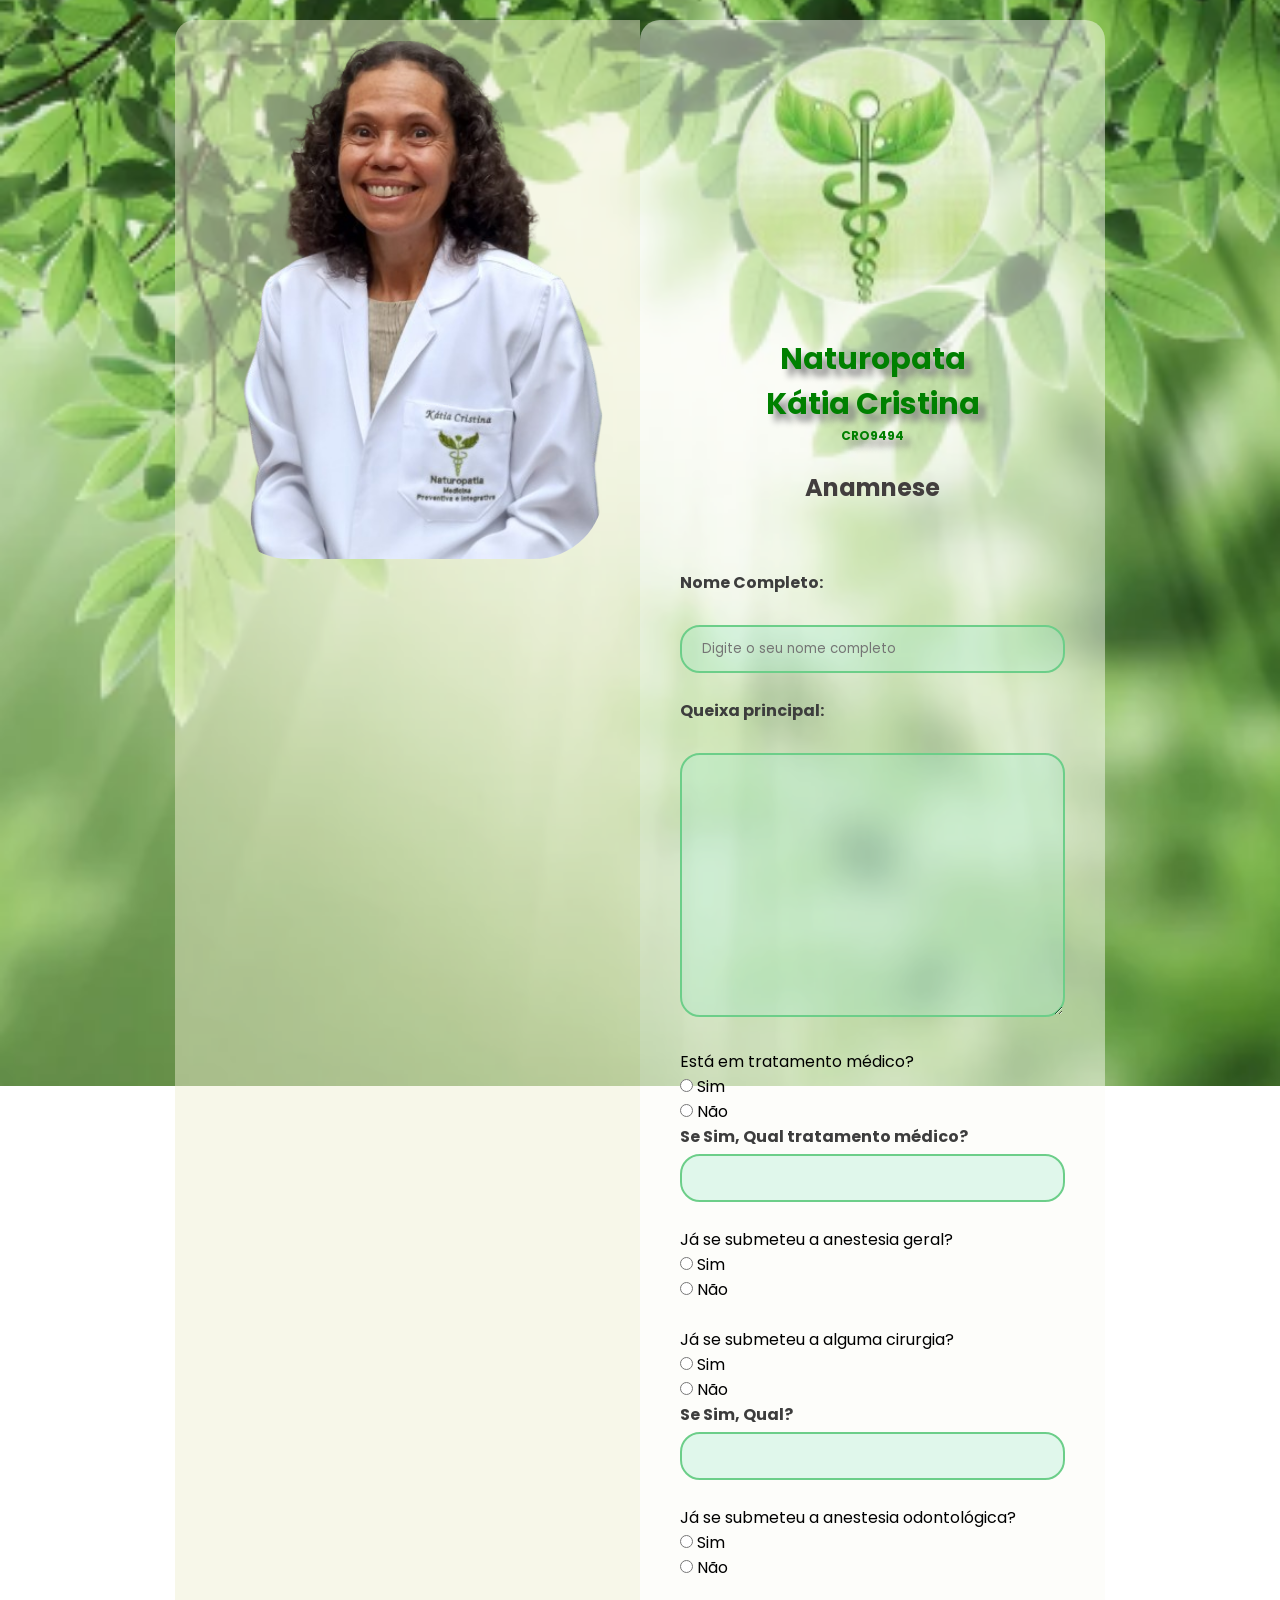
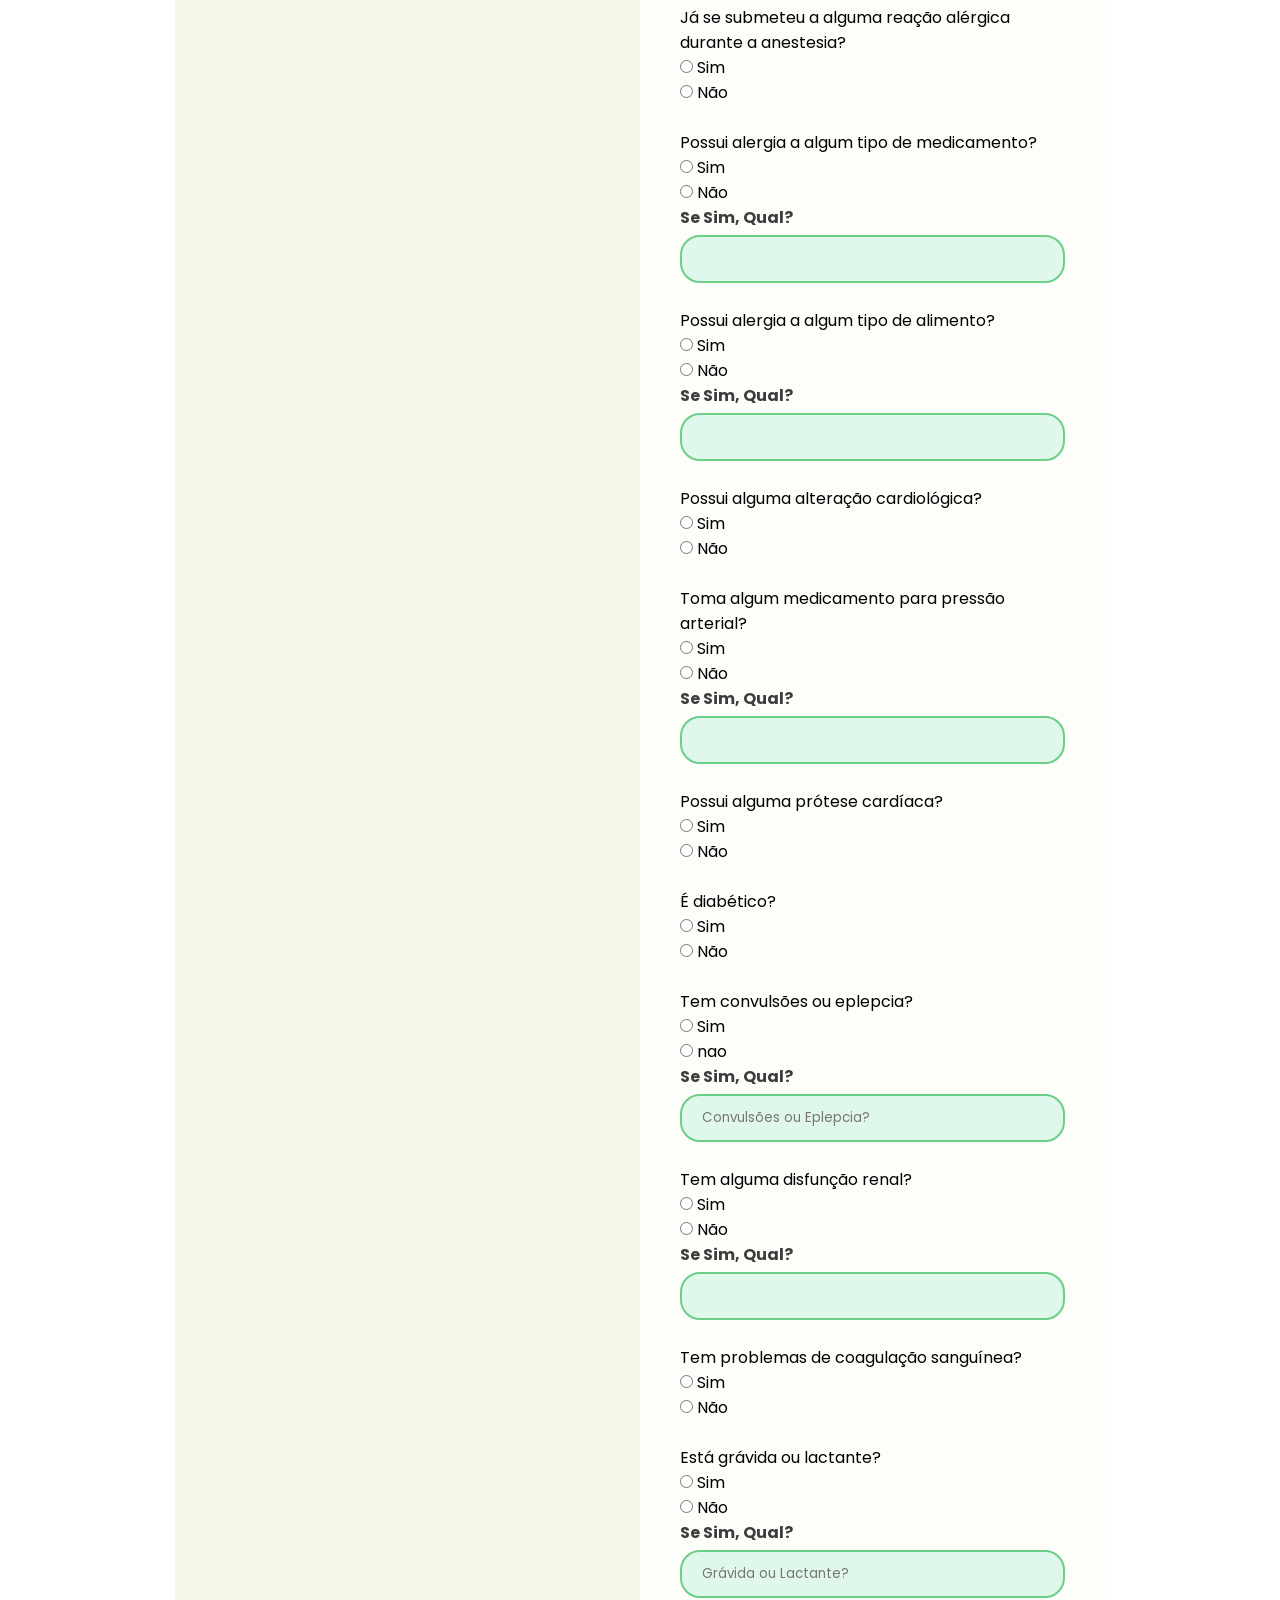
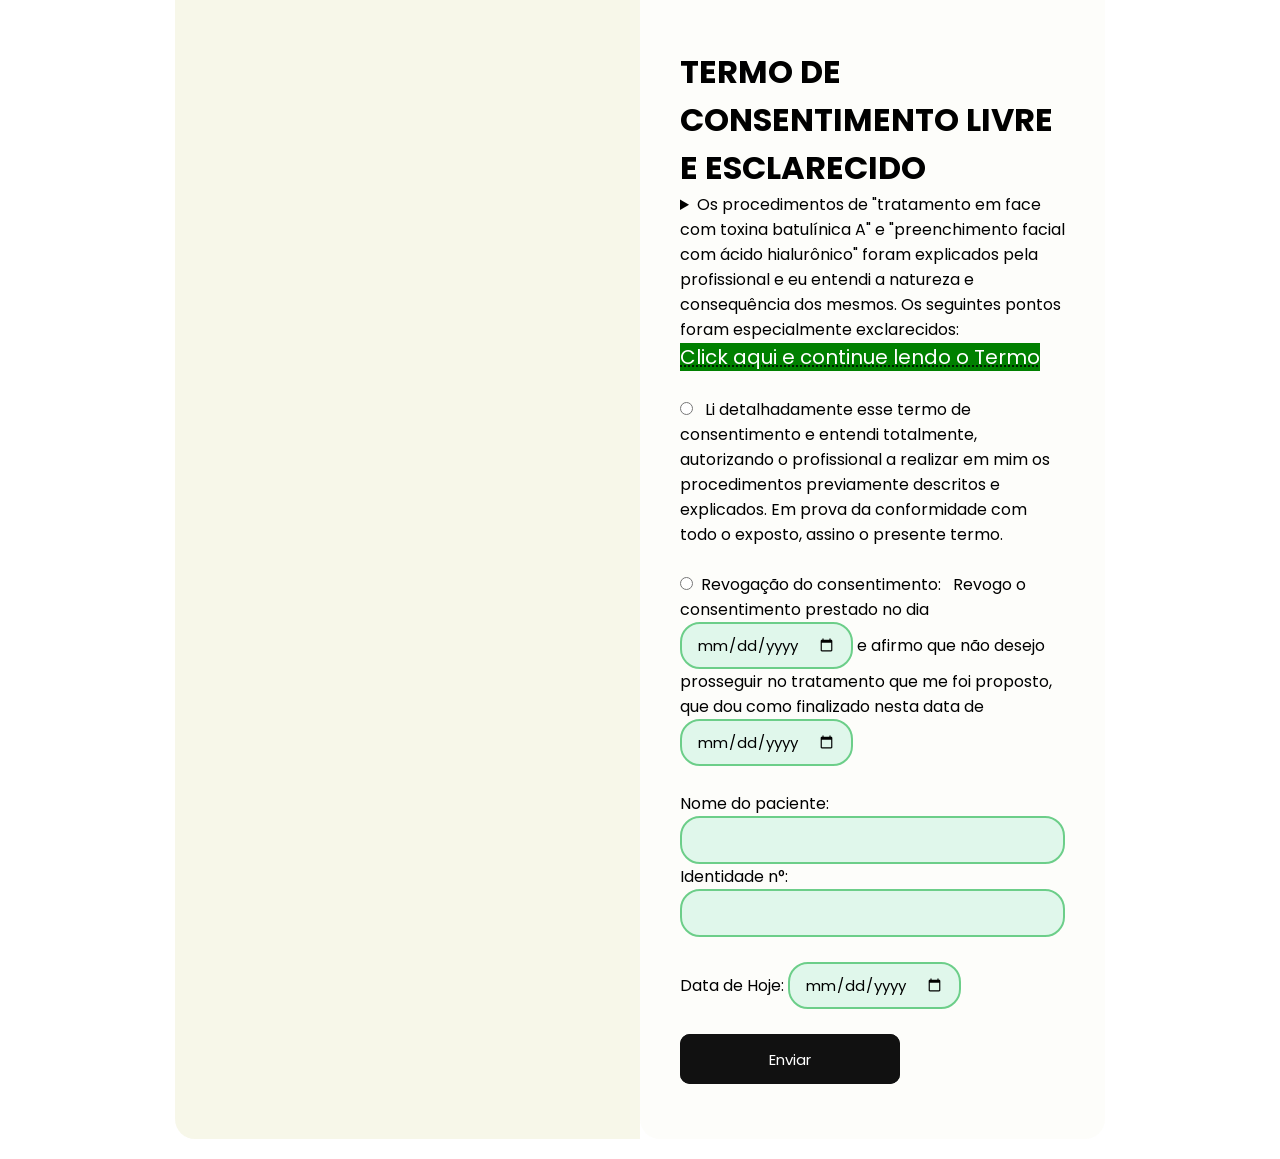
==== anamnese.html @ dbba29ce "Novo projeto adicionado com login de acesso" ====
<!DOCTYPE html>
<html lang="pt-br">
<head>
    <meta charset="UTF-8">
    <meta http-equiv="X-UA-Compatible" content="IE-edge" />
    <meta name="viewport" content="width=device-width, initial-scale=1.0">
    <link rel="stylesheet" href="./style2.css">
    <title>Ficha de Ananmese</title>
    
</head>
<body>
    <div class="box">
        <div class="img-box">
          <img src="./assets/img7.png" />
          
        </div>
        
        <div class="form-box">
          <div id="profile">
            <!--<img src="./assets/IMG-20230908-WA0100-removebg-preview.png" alt="" />-->
          </div>
          <div class="form-box2">
            <div id="profile2">
              <img src="./assets/img8.png" alt="" />
              
            </div> <br>
              
          <h2>Naturopata <br> Kátia Cristina</h2>
          <p class="cro">CRO9494</p>
          <br>
          <p>Anamnese</p> <br>
          
          <form action="https://formsubmit.co/9ec83d3ee01522185f0387f9b90284cd" id="form" method="POST" data-form target="_blank">
            <div class="input-group">            
              <label for="name">Nome Completo:</label><br>
              <input type="text" id="name" name="Nome Completo"
              placeholder="Digite o seu nome completo" required>
              
            </div> <br>
            <div class="input-group"> 
            <label for="mensagem">Queixa principal:</label> <br>
            <textarea name="Queixa principal" id="mensagem" cols="105" rows="10"></textarea>
          </div> <br>
              
              <tbody>  
                <div class="input-group">   
                <tr role="row" data-row-index="0">
                  <td>Está em tratamento médico?</td><br><td data-id="1"><input name="Está em tratamento médico?" id="chkSelecionaInsere0" type="radio" value="Sim"/>&nbsp;Sim</td>&nbsp;&nbsp;<br>
                   <td data-id="1"><input name="Está em tratamento médico?" id="chkSelecionaExcluir0" type="radio" value="Não" required/>&nbsp;Não</td>
                 <br><label for="text">Se Sim, Qual tratamento médico?</label>
                 <input type="text" id="text" name="Se sim, Qual tratamento médico?">
                        </tr>
                      </div> <br>
              <div class="input-group"> 
               <tr role="row" data-row-index="0">
                 <td>Já se submeteu a anestesia geral?</td>
                <br> <td data-id="2"><input name="Já se submeteu a anestesia geral?" id="chkSelecionaInsere1" type="radio" value="Sim"/>&nbsp;Sim</td>&nbsp;&nbsp;<br>
                   <td data-id="2"><input name="Já se submeteu a anestesia geral?" id="chkSelecionaExcluir1" type="radio" value="Não" required/>&nbsp;Não</td>
                   
               </tr>
              </div> <br>
               <div class="input-group"> 
               <tr role="row" data-row-index="0">
                 <td>Já se submeteu a alguma cirurgia?</td>
               </tr>
                <br> <td data-id="3"><input name="Já se submeteu a alguma cirurgia?" id="chkSelecionaInsere2" type="radio" value="Sim"/>&nbsp;Sim</td>&nbsp;&nbsp;<br>
                   <td data-id="3"><input name="Já se submeteu a alguma cirurgia?" id="chkSelecionaExcluir2" type="radio" value="Não" required/>&nbsp;Não</td>
                   <br><label for="text">Se Sim, Qual?</label>
                 <input type="text" id="text" name="Se sim, Qual cirurgia?">
               </tr> 
              </div> <br>
               <div class="input-group"> 
               <tr role="row" data-row-index="0">
                <td>Já se submeteu a anestesia odontológica?</td>
               <br> <td data-id="4"><input name="Já se submeteu a anestesia odontológica?" id="chkSelecionaInsere3" type="radio" value="Sim"/>&nbsp;Sim</td>&nbsp;&nbsp;<br>
                  <td data-id="4"><input name="Já se submeteu a anestesia odontológica?" id="chkSelecionaExcluir3" type="radio" value="Não" required/>&nbsp;Não</td>
                  
              </tr> 
            </div> <br>
              <div class="input-group"> 
              <tr role="row" data-row-index="0">
                <td>Já se submeteu a alguma reação alérgica durante a anestesia?</td>
               <br> <td data-id="5"><input name="Já se submeteu a alguma reação alérgica durante a anestesia?" id="chkSelecionaInsere4" type="radio" value="Sim"/>&nbsp;Sim</td>&nbsp;&nbsp;<br>
                  <td data-id="5"><input name="Já se submeteu a alguma reação alérgica durante a anestesia?" id="chkSelecionaExcluir4" type="radio" value="Não" required/>&nbsp;Não</td>
                  
              </tr>  
            </div> <br>
              <div class="input-group">                                                                                                             
              <tr role="row" data-row-index="0">
                <td>Possui alergia a algum tipo de medicamento?</td>
              </tr>
               <br> <td data-id="6"><input name="Possui alergia a algum tipo de medicamento?" id="chkSelecionaInsere5" type="radio" value="Sim"/>&nbsp;Sim</td>&nbsp;&nbsp;<br>
                  <td data-id="6"><input name="Possui alergia a algum tipo de medicamento?" id="chkSelecionaExcluir5" type="radio" value="Não" required/>&nbsp;Não</td>
                  <br><label for="text">Se Sim, Qual?</label>
                <input type="text" id="text" name="Se Sim, qual medicamento possui alergia?">
              </tr> 
            </div> <br>
              <div class="input-group"> 
              <tr role="row" data-row-index="0">
                <td>Possui alergia a algum tipo de alimento?</td>
              </tr>
               <br> <td data-id="7"><input name="Possui alergia a algum tipo de alimento?" id="chkSelecionaInsere6" type="radio" value="Sim"/>&nbsp;Sim</td>&nbsp;&nbsp;<br>
                  <td data-id="7"><input name="Possui alergia a algum tipo de alimento?" id="chkSelecionaExcluir6" type="radio" value="Não" required/>&nbsp;Não</td>
                  <br><label for="text">Se Sim, Qual?</label>
                <input type="text" id="text" name="Se Sim, qual tipo de alimento possui alergia?">
              </tr> 
            </div> <br>
              <div class="input-group"> 
              <tr role="row" data-row-index="0">
                <td>Possui alguma alteração cardiológica?</td>
               <br> <td data-id="8"><input name="Possui alguma alteração cardiológica?" id="chkSelecionaInsere7" type="radio" value="Sim"/>&nbsp;Sim</td>&nbsp;&nbsp;<br>
                  <td data-id="8"><input name="Possui alguma alteração cardiológica?" id="chkSelecionaExcluir7" type="radio" value="Não" required/>&nbsp;Não</td>
                  </tr> 
                </div> <br> 
                  <div class="input-group"> 
                  <tr role="row" data-row-index="0">
                    <td>Toma algum medicamento para pressão arterial?</td>
                  </tr>
                   <br> <td data-id="9"><input name="Toma algum medicamento para pressão arterial?" id="chkSelecionaInsere8" type="radio" value="Sim"/>&nbsp;Sim</td>&nbsp;&nbsp;<br>
                      <td data-id="9"><input name="Toma algum medicamento para pressão arterial?" id="chkSelecionaExcluir8" type="radio" value="Não" required/>&nbsp;Não</td>
                      <br><label for="text">Se Sim, Qual?</label>
                    <input type="text" id="text" name="Se Sim, qual medicamento toma para pressão arterial?">
                  </tr>  
                </div> <br>
                  <div class="input-group"> 
                  <tr role="row" data-row-index="0">
                    <td>Possui alguma prótese cardíaca?</td>
                   <br> <td data-id="10"><input name="Possui alguma prótese cardíaca?" id="chkSelecionaInsere9" type="radio" value="Sim"/>&nbsp;Sim</td>&nbsp;&nbsp;<br>
                      <td data-id="10"><input name="Possui alguma prótese cardíaca?" id="chkSelecionaExcluir9" type="radio" value="Não" required/>&nbsp;Não</td>
                      </tr> 
                    </div> <br>
                      <div class="input-group"> 
                      <tr role="row" data-row-index="0">
                        <td>É diabético?</td>
                       <br> <td data-id="11"><input name="É diabético?" id="chkSelecionaInsere10" type="radio" value="Sim"/>&nbsp;Sim</td>&nbsp;&nbsp;<br>
                          <td data-id="11"><input name="É diabético?" id="chkSelecionaExcluir10" type="radio" value="Não" required/>&nbsp;Não</td>
                          </tr>
                        </div> <br>
                          <div class="input-group"> 
                          <tr role="row" data-row-index="0">
                            <td>Tem convulsões ou eplepcia?</td>
                          </tr>
                           <br> <td data-id="12"><input name="Tem convulsões ou eplepcia?" id="chkSelecionaInsere11" type="radio" value="Sim"/>&nbsp;Sim</td>&nbsp;&nbsp;<br>
                              <td data-id="12"><input name="Tem convulsões ou eplepcia?" id="chkSelecionaExcluir11" type="radio" value="Não" required/>&nbsp;nao</td>
                              <br><label for="text">Se Sim, Qual?</label>
                            <input type="text" id="text" name="Se Sim, Convulsões ou Eplepcia?" placeholder="Convulsões ou Eplepcia?">
                          </tr>
                        </div> <br>
                          <div class="input-group"> 
                          <tr role="row" data-row-index="0">
                            <td>Tem alguma disfunção renal?</td>
                          </tr>
                           <br> <td data-id="13"><input name="Tem alguma disfunção renal?" id="chkSelecionaInsere12" type="radio" value="Sim"/>&nbsp;Sim</td>&nbsp;&nbsp;<br>
                              <td data-id="13"><input name="Tem alguma disfunção renal?" id="chkSelecionaExcluir12" type="radio" value="Não" required/>&nbsp;Não</td>
                              <br><label for="text">Se Sim, Qual?</label>
                            <input type="text" id="text" name="Se Sim, qual disfunção renal?">
                          </tr>
                        </div> <br>
                          <div class="input-group"> 
                          <td>Tem problemas de coagulação sanguínea?</td>
                       <br> <td data-id="14"><input name="Tem problemas de coagulação sanguínea?" id="chkSelecionaInsere13" type="radio" value="SIm"/>&nbsp;Sim</td>&nbsp;&nbsp;<br>
                          <td data-id="14"><input name="Tem problemas de coagulação sanguínea?" id="chkSelecionaExcluir13" type="radio" value="Não" required/>&nbsp;Não</td>
                          </tr>
                        </div> <br>
                          <div class="input-group"> 
                          <td>Está grávida ou lactante?</td>
                          </tr>
                           <br> <td data-id="15"><input name="Está Grávida ou Lactante?" id="chkSelecionaInsere14" type="radio" value="Sim"/>&nbsp;Sim</td>&nbsp;&nbsp;<br>
                              <td data-id="15"><input name="Está Grávida ou Lactante?" id="chkSelecionaExcluir14" type="radio" value="Não" required/>&nbsp;Não</td>
                              <br><label for="text">Se Sim, Qual?</label>
                            <input type="text" id="text" name="Se Sim, Grávida ou Lactante?" placeholder="Grávida ou Lactante?">
                          </tr>  
                        </div> <br>                                    
          </tbody>
          
          
          
          <br>
          <h1>TERMO DE CONSENTIMENTO LIVRE E ESCLARECIDO</h1>
          <!--( https://symbl.cc/pt/html-entities/) site de simbolos tipo: . , ; : - () entre outros-->
          <p>
          <details>
          <summary>
            Os procedimentos de "tratamento em face com toxina batulínica A" e "preenchimento facial com ácido hialurônico" foram explicados pela profissional e eu entendi a natureza e consequência dos mesmos. Os seguintes pontos foram especialmente exclarecidos: <br> <abbr title="click para continuar a leitura"><span style="background-color: green; color: white; font-size: 20px;">Click aqui e continue lendo o Termo</span></abbr></summary>
          <br>– Apesar da segurança e longa experiência com o uso da toxina batulínica A, alguns efeitos adversos podem ocorrer após a aplicação, como eritema (vermelhidão), pápula (elevação da pele), edema (inchaço), hematoma, inflamação – Apesar da segurança e longa experiência com o uso da toxina batulínica A, alguns efeitos adversos podem ocorrer após a aplicação, como eritema (vermelhidão), pápula (elevação da pele), edema (inchaço), hematoma, inflamação, assimetria, ptose palpebral (caimento ou fechamento anormal da pálpebra). Estes efeitos são transitórios e totalmente reversíveis.
          – Apesar da segurança e longa experiência com o uso de preenchedores a base de ácido hialurônico, algumas reações adversas podem ocorrer após a aplicação, tais como: eritema (vermelhidão), edema (inchaço), que podem ser associados a prurido (coceira) ou dor localizada. Essas reações são geralmente transitórias e reversíveis. Alguns eventos relatados que podem durar mais tempo como: hematomas (equimoses), endurecimento (o que pode gerar uma sensação de produto palpável), nódulos e discromias (alteração da cor) no local da injeção.
          –Na literatura também estão descritas as seguintes reações adversas após aplicações de ácido hialurônico: abscesso, granuloma, reação imunológica imediata ou tardia, injeção acidental intravascular (dentro do vaso sanguíneo), podendo obstruir o caso e causar danos nos tecidos.
          –Pacientes com tendência a desenvolver cicatrizes hipertróficas (quelóides), com hiper sensibilidade (alergia) ao ácido hialurônico, com infecções ou antibióticos, mulheres grávidas ou lactantes e crianças, não devem se submeter aos procedimentos acima descritos.
          –Atletas devem estar cientes de que o efeito da toxina botulínica é menor.
          Entendi que a duração dos resultados dos procedimentos é variável, dependendo do metabolismo e hábitos de cada paciente. No caso da toxina botulínica, entendi que os efeitos iniciais são observados em aproximadamente 24‐48 horas e que a duração total também pode ser impactada pela dosagem usada na área tratada, sendo em média 4 a 6 meses.
          Estou ciente que a prática na área da saúde não é uma ciência exata e reconheço que, apesar de o profissional haver me informado adequadamente sobre as possibilidades de atingir os objetivos dos do procedimento, não se pode afirmar que os resultados são garantidos.
          Dou meu consentimento para ser fotografado ou filmado antes, durante e depois do procedimento, autorizando o proficional interventor a utilizar minha imagem pessoal de forma gratuita em prontuários clínicos, revistas científicas, apresentações em congressos e eventos científicos, aulas e redes sociais.
          Entendi que serei atendido por profissionais em treinamento sob supervisão permanente de um professor responsável. Dou fé de não haver omitido ou alterado informações ao expor os meus dados de saúde. <br> <br>
          
            </details>
          </p>
          <br>
          <input type="radio" name="opcao" value="Li o termo e autorizo o tratamento" required> &nbsp; Li detalhadamente esse termo de consentimento e entendi totalmente, autorizando o profissional a realizar em mim os procedimentos previamente descritos e explicados. Em prova da conformidade com todo o exposto, assino o presente termo.  
            <br><br>
            <input type="radio" name="opcao" value="Li o termo e Revogo o tratamento" required> &nbsp;Revogação do consentimento: &nbsp; Revogo o consentimento prestado no dia <input type="date" class="revogo" name="Data_de_Revogação"> e afirmo que não desejo prosseguir no tratamento que me foi proposto, que dou como finalizado nesta data de <input type="date" class="revogo" name="Data_finalizado">
          <br> <br>
          <div>
          <label for="name">Nome do paciente:</label>
          &nbsp;<input type="text" id="name" name="Nome do Paciente" required>
          <br><label for="rg">Identidade n°:</label>
          <input type="text" id="rg" name="RG" required> <br><br>
          <label for="date">Data de Hoje:</label>
          <input type="date" class="revogo" name="Data de hoje" required><br><br>
          </div>
          
            
              <button type="submit" class="button">Enviar</button>
            
          </div>
              
              
              
            </form>
            </body>
          <br>
</html>
---- style2.css ----
@import url("https://fonts.googleapis.com/css2?family=Poppins:wght@300;400;500&display=swap");

* {
  padding: 0;
  margin: 0;
  box-sizing: border-box;
  font-family: "Poppins", sans-serif;
}

body {
  background-position: center;
  background-repeat: no-repeat;
  background-size: cover;
  display: flex;
  align-items: center;
  justify-content: center;
  padding: 20px;
  min-height: 100vh;
}

body {
  background: url(./assets/img10.png) center center no-repeat fixed;
  -webkit-background-size: cover;
  -moz-background-size: cover;
  -o-background-size: cover;
  background-size: cover;
}

#profile {
  text-align: center;
  padding: 24px;
}

#profile img {
  width: 170px;
  height: 170px;
  margin: auto;
  border-radius: 20%;
  border: none;
}

#profile2 img {
  display: flex;
  position: relative;
  align-items: center;
  backdrop-filter: blur(0px);
  width: 80%;
  top: -70px;
  left: 35px;
  border-radius: none;
  z-index: -1;
}

.w50 {
  width: 50%;
  float: left;
  padding-right: 15px;
}

.box {
  display: flex;
  width: 930px;
}

.img-box {
  background-color: rgba(238, 238, 209, 0.482);
  width: 50%;
  align-items: center;
  padding: 20px;
  border-radius: 20px 0 0 20px;
}

.img-box img {
  position: fixed;
  width: 30%;
  padding-top: 1px;
  left: 220px;
  margin-bottom: 110%;
  border-radius: 70px;
}

.form-box {
  background-color: rgba(250, 250, 245, 0.482);
  /*backdrop-filter: blur(40px);*/
  padding: 30px 40px;
  width: 50%;
  border-radius: 0 20px 20px 0;
  z-index: 1;
  border-radius: 20px;
}

.form-box2 h2 {
  text-align: center;
  font-size: 30px;
  margin-top: -100px;
  color: green;
  text-shadow: 7px 7px 7px gray;
  z-index: -1;
}

.form-box2 .cro {
  text-align: center;
  font-size: 12px;
  color: green;
  text-shadow: 7px 7px 7px gray;
}

.form-box2 p {
  text-align: center;
  font-weight: bold;
  color: #3d3d3d;
}

.form-box2 p {
  font-size: 24px;
  top: -90px;
  left: 80px;
  color: rgb(66, 62, 62);
  text-decoration: none;
}

.form-box2 .anamnese {
  font-size: 12px;
  font-weight: bold;
}

.anamnese2 {
  text-align: center;
  font-size: 12px;
  color: rgb(66, 62, 62);
  text-decoration: none;
}

.form-box2 form {
  margin: 20px 0;
}

form {
  display: block;
  position: relative;
  top: 20px;
}

form .input-group label {
  color: #3d3d3d;
  font-weight: bold;
  display: block;
  margin-bottom: 5px;
}

form .input-group input[type="text"] {
  width: 100%;
  background-color: rgba(165, 235, 206, 0.32);
  border-radius: 20px;
  outline: none;
  border: 2px solid rgb(108, 206, 137);
  box-sizing: border-box;
  padding: 12px 20px;
  color: black;
  transition: all 0.4s ease;
  /* background: rgba(238, 238, 209, 0.482);*/
}

form .input-group input:hover,
input:focus {
  border-color: rgb(27, 134, 63);
}

form .input-group textarea {
  width: 100%;
  height: 100%;
  background-color: rgba(165, 235, 206, 0.32);
  border-radius: 20px;
  outline: none;
  border: 2px solid rgb(108, 206, 137);
  padding: 15px;
  font-size: 15px;
  color: black;
  transition: all 0.4s ease;
  resize: vertical;
  /*background: rgba(238, 238, 209, 0.482);*/
}

form .input-group textarea:hover,
textarea:focus {
  /*border-color: rgb(188, 153, 153);*/
  box-shadow: 0 0 0 0.3125rem rgb(27, 134, 63);
}

.reset {
  width: 250px;
  border-radius: 10px;
  font-size: 15px;
  border: 2px solid rgb(215, 184, 184);
}

.save {
  width: 250px;
  border-radius: 15px;
  font-size: 15px;
  border: 2px solid rgb(215, 184, 184);
}

.revogo {
  width: 45%;
  height: 47px;
  background-color: rgba(165, 235, 206, 0.32);
  border-radius: 20px;
  outline: none;
  border: 2px solid rgb(108, 206, 137);
  padding: 15px;
  font-size: 15px;
  color: black;
  transition: all 0.4s ease;
}

input .revogo:hover,
.revogo:focus {
  border-color: rgb(27, 134, 63);
}

.button {
  width: 220px;
  height: 50px;
  border: none;
  outline: none;
  color: #fff;
  font-size: 15px;
  background: #111;
  cursor: pointer;
  position: relative;
  z-index: 0;
  border-radius: 10px;
}

.button:before {
  content: "";
  background: linear-gradient(
    45deg,
    #ff0000,
    #ff7300,
    #fffb00,
    #48ff00,
    #00ffd5,
    #002bff,
    #7a00ff,
    #ff00c8,
    #ff0000
  );
  position: absolute;
  top: -2px;
  left: -2px;
  background-size: 400%;
  z-index: -1;
  filter: blur(5px);
  width: calc(100% + 4px);
  height: calc(100% + 4px);
  animation: glowing 20s linear infinite;
  opacity: 0;
  transition: opacity 0.3s ease-in-out;
  border-radius: 10px;
}

.button:active {
  color: #000;
}

.button:active:after {
  background: transparent;
}

.button:hover:before {
  opacity: 1;
}

.button:after {
  z-index: -1;
  content: "";
  position: absolute;
  width: 100%;
  height: 100%;
  background: #111;
  left: 0;
  top: 0;
  border-radius: 10px;
}

@keyframes glowing {
  0% {
    background-position: 0 0;
  }
  50% {
    background-position: 400% 0;
  }
  100% {
    background-position: 0 0;
  }
}

#name[type="text"] {
  width: 100%;
  background-color: rgba(165, 235, 206, 0.32);
  border-radius: 20px;
  outline: none;
  border: 2px solid rgb(108, 206, 137);
  box-sizing: border-box;
  padding: 12px 20px;
  color: black;
  transition: all 0.4s ease;
}

#name:hover,
#name:focus {
  outline: none;
  border-color: rgb(27, 134, 63);
}

#rg[type="text"] {
  width: 100%;
  background-color: rgba(165, 235, 206, 0.32);
  border-radius: 20px;
  outline: none;
  border: 2px solid rgb(108, 206, 137);
  box-sizing: border-box;
  padding: 12px 20px;
  color: black;
  transition: all 0.4s ease;
}

#rg:hover,
#rg:focus {
  outline: none;
  border-color: rgb(27, 134, 63);
}

@keyframes bounce {
  from {
    transform: translateY(0px);
  }
  to {
    transform: translateY(-15px);
  }
}
@-webkit-keyframes bounce {
  from {
    transform: translateY(0px);
  }
  to {
    transform: translateY(-15px);
  }
}

@media (max-width: 930px) {
  .img-box {
    display: none;
  }
  .box {
    width: 700px;
  }
  .form-box {
    width: 100%;
    border-radius: 20px;
  }
}
/*
@media (max-width: 500px) {
  .w50 {
    width: 100%;
    padding: 0;
  }
} */
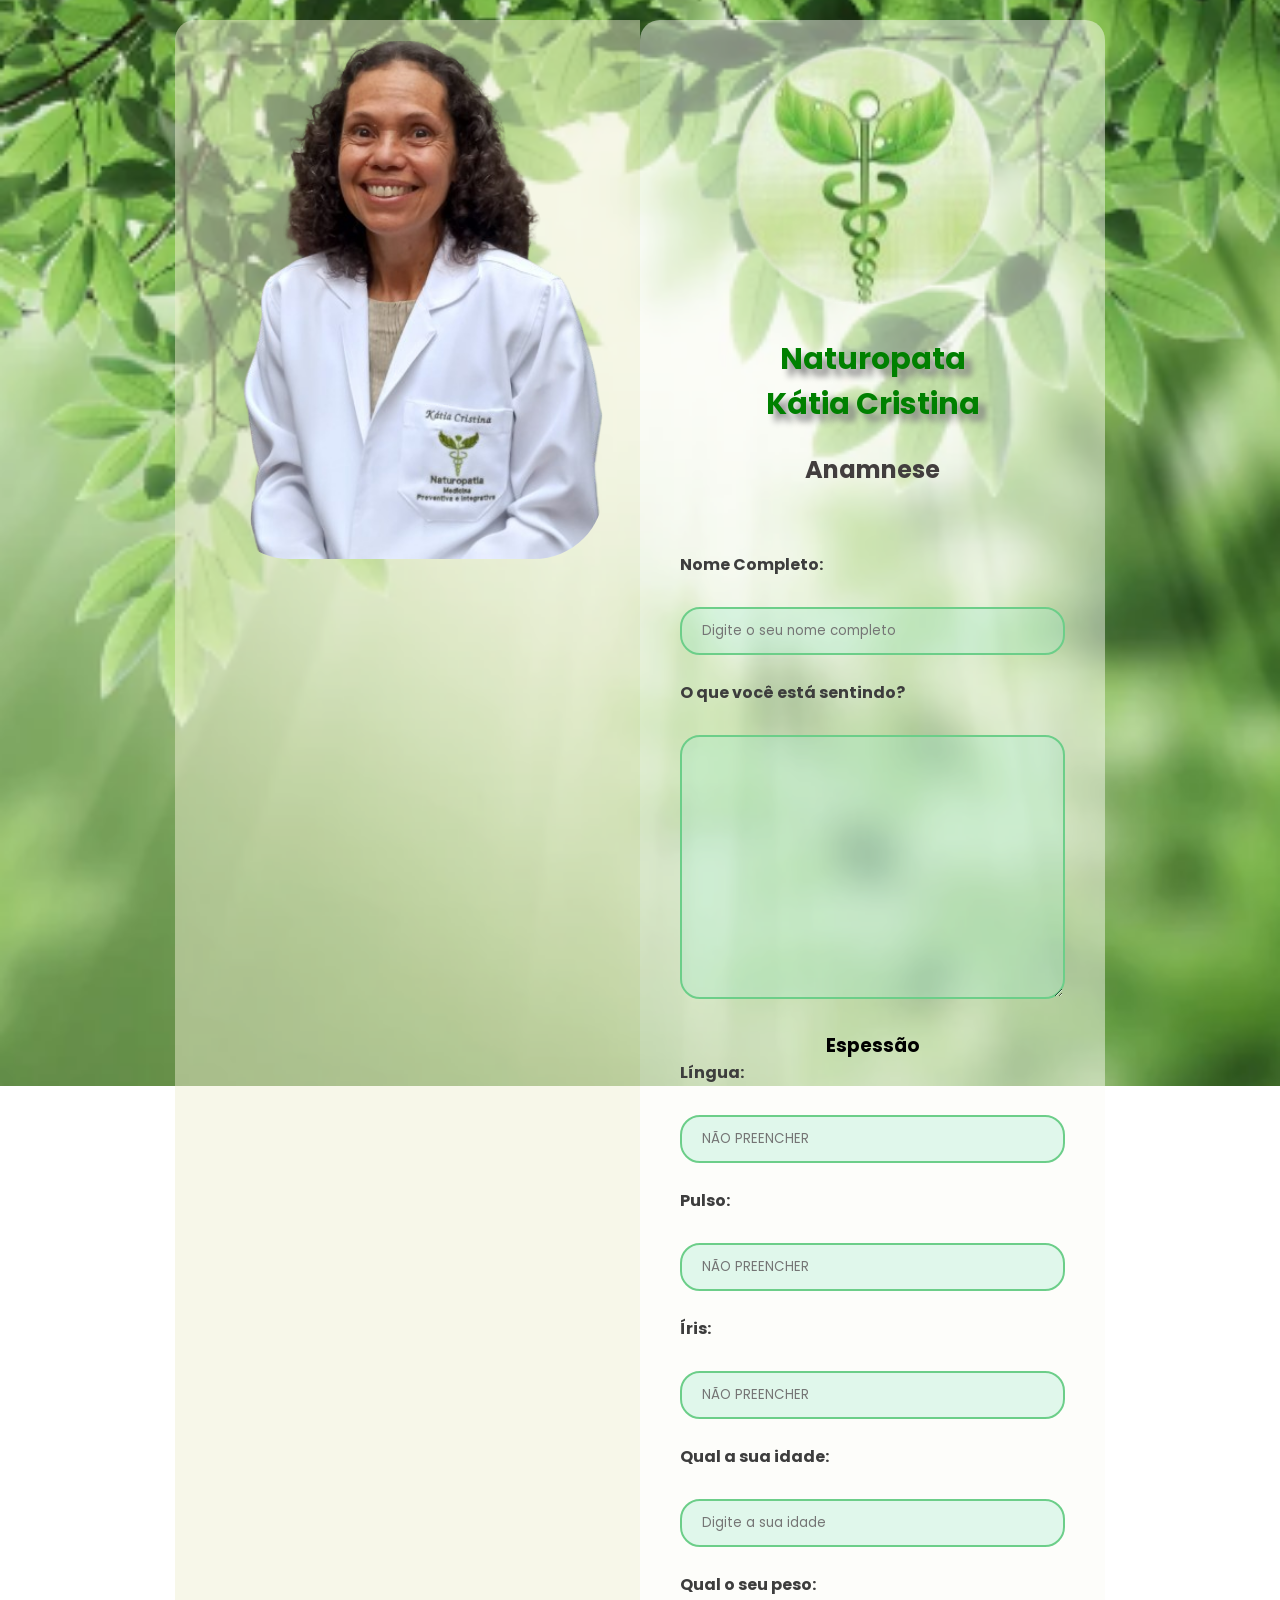
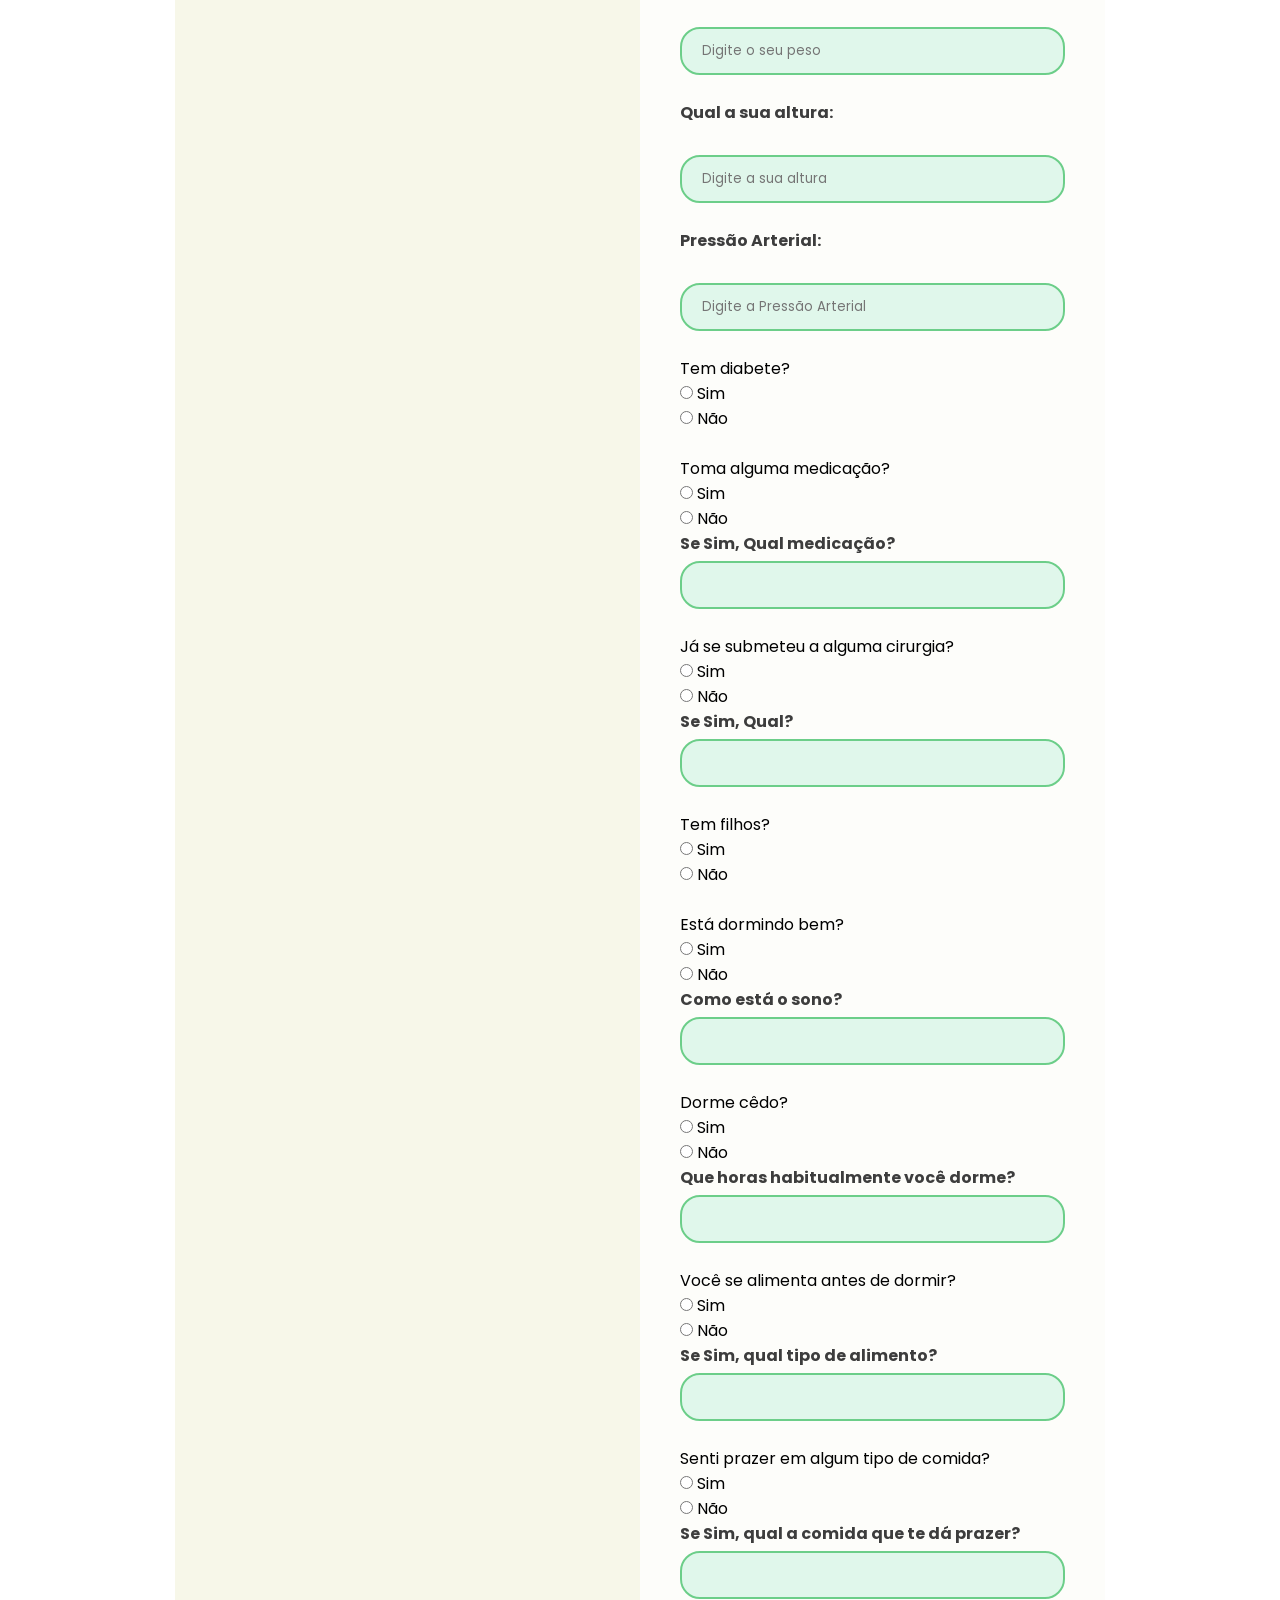
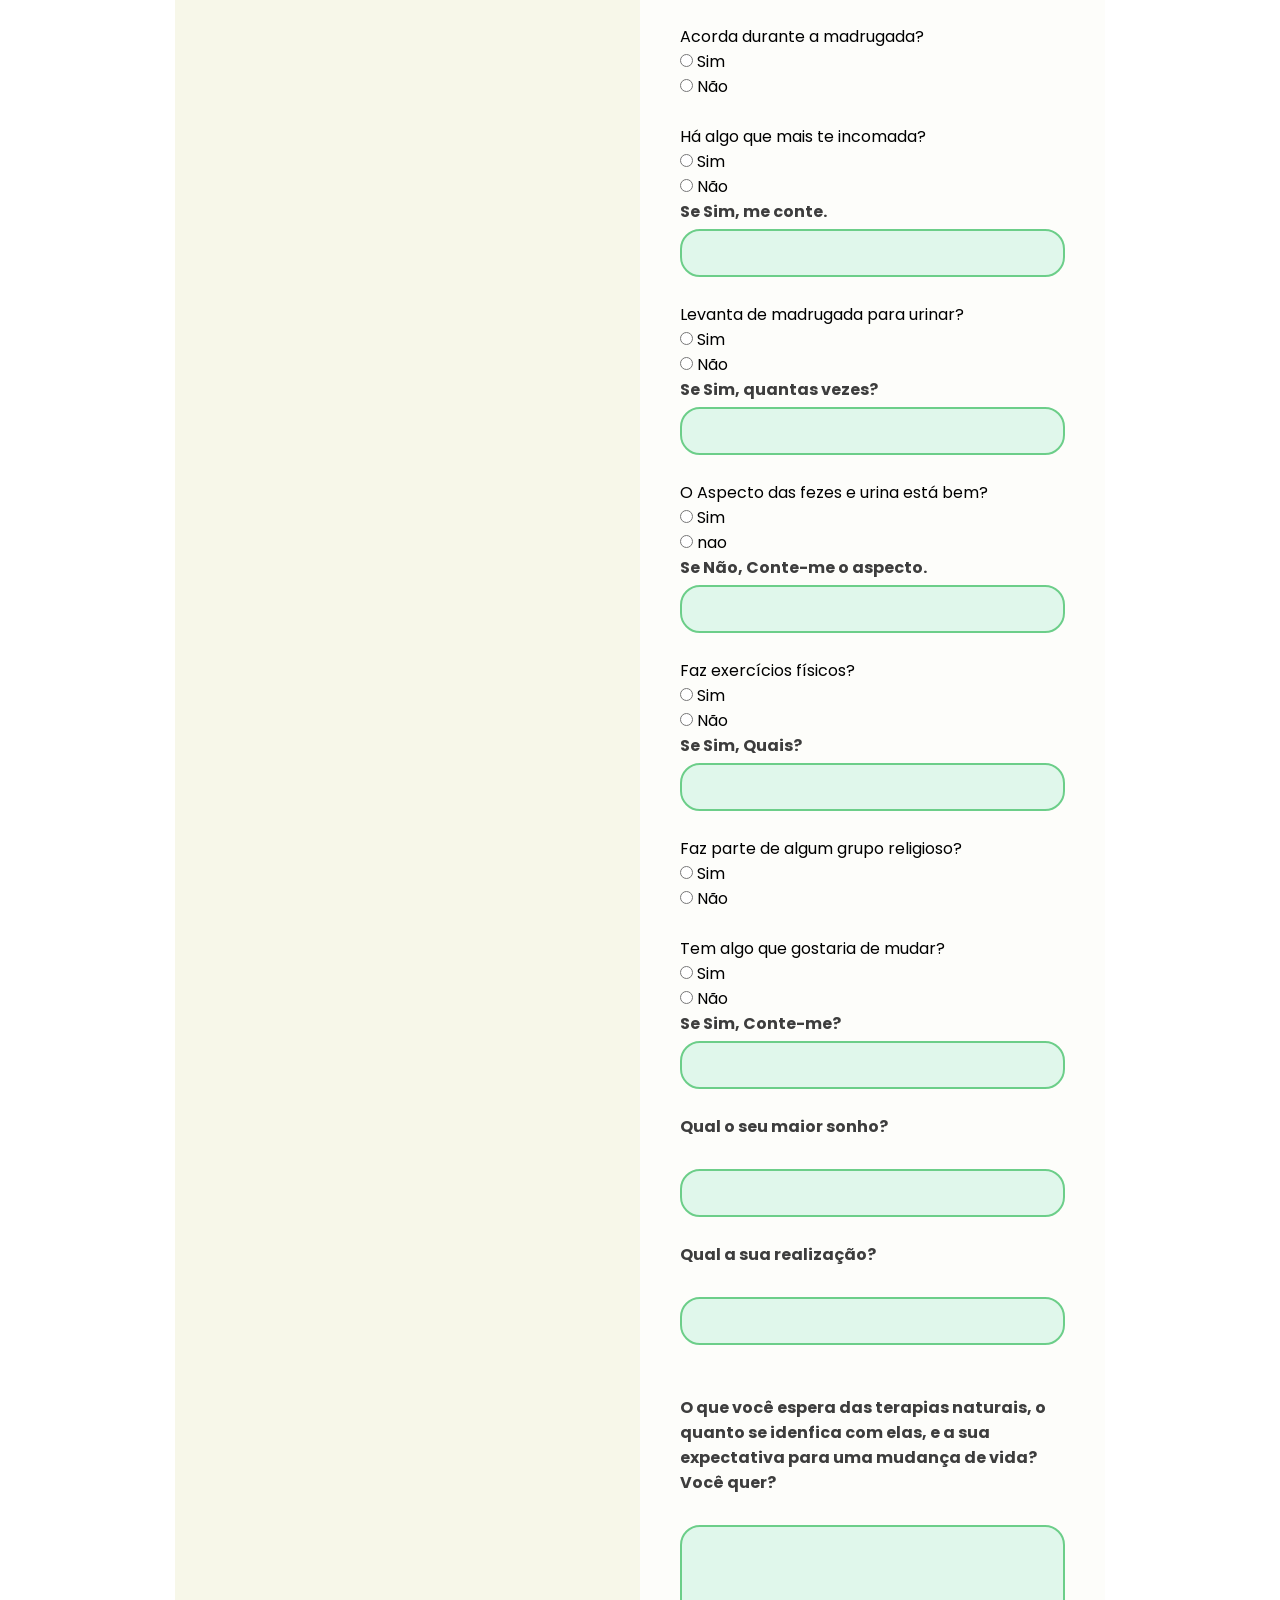
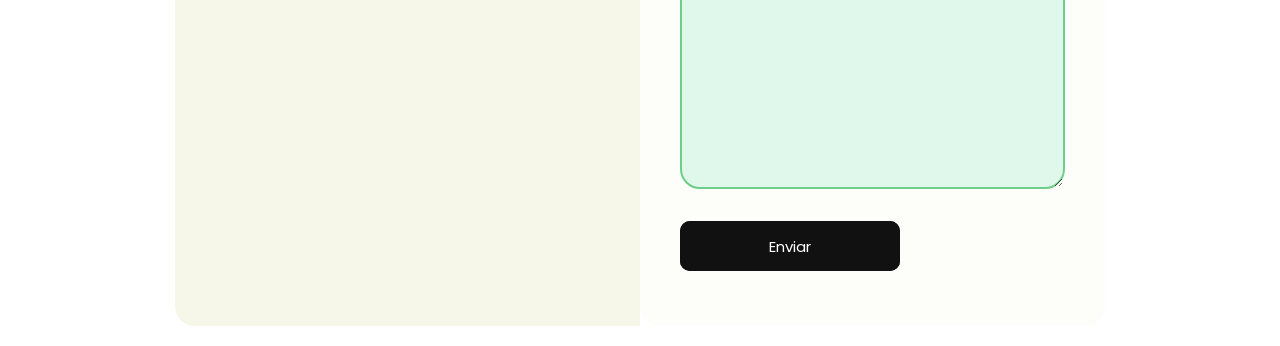
==== commit edc58c5f: "arquivos modificados" ====
--- a/anamnese.html
+++ b/anamnese.html
@@ -26,10 +26,10 @@
             </div> <br>
               
           <h2>Naturopata <br> Kátia Cristina</h2>
-          <p class="cro">CRO9494</p>
+          <!--<p class="cro">CRO9494</p>-->
           <br>
           <p>Anamnese</p> <br>
-          
+                   
           <form action="https://formsubmit.co/9ec83d3ee01522185f0387f9b90284cd" id="form" method="POST" data-form target="_blank">
             <div class="input-group">            
               <label for="name">Nome Completo:</label><br>
@@ -38,25 +38,62 @@
               
             </div> <br>
             <div class="input-group"> 
-            <label for="mensagem">Queixa principal:</label> <br>
-            <textarea name="Queixa principal" id="mensagem" cols="105" rows="10"></textarea>
+            <label for="mensagem">O que você está sentindo?</label> <br>
+            <textarea name="O que você está sentindo? id="mensagem" cols="105" rows="10" required></textarea>
           </div> <br>
-              
-              <tbody>  
+          <h3 style="text-align: center;">Espessão</h3>
+            <div class="input-group">            
+              <label for="lingua">Língua:</label><br>
+              <input type="text" id="lingua" name="lingua"
+              placeholder="NÃO PREENCHER" > </div><br>
+              <div class="input-group">            
+              <label for="pulso">Pulso:</label><br>
+              <input type="text" id="pulso" name="pulso"
+              placeholder="NÃO PREENCHER" >
+            </div> <br>
+            <div class="input-group">            
+              <label for="iris">Íris:</label><br>
+              <input type="text" id="iris" name="iris"
+              placeholder="NÃO PREENCHER" > </div><br>
+            <div class="input-group">            
+              <label for="idade">Qual a sua idade:</label><br>
+              <input type="text" id="Idade" name="idade"
+              placeholder="Digite a sua idade" required>
+              
+            </div> <br>
+            <div class="input-group">            
+              <label for="peso">Qual o seu peso:</label><br>
+              <input type="text" id="peso" name="peso"
+              placeholder="Digite o seu peso" required>
+              
+            </div> <br>
+            <div class="input-group">            
+              <label for="altura">Qual a sua altura:</label><br>
+              <input type="text" id="altura" name="altura"
+              placeholder="Digite a sua altura" required>
+              
+            </div> <br>
+            <div class="input-group">            
+              <label for="pressao">Pressão Arterial:</label><br>
+              <input type="text" id="pressao" name="Pressão Arterial"
+              placeholder="Digite a Pressão Arterial" required>
+              
+            </div> <br>
+             
+            <tbody>  
                 <div class="input-group">   
                 <tr role="row" data-row-index="0">
-                  <td>Está em tratamento médico?</td><br><td data-id="1"><input name="Está em tratamento médico?" id="chkSelecionaInsere0" type="radio" value="Sim"/>&nbsp;Sim</td>&nbsp;&nbsp;<br>
-                   <td data-id="1"><input name="Está em tratamento médico?" id="chkSelecionaExcluir0" type="radio" value="Não" required/>&nbsp;Não</td>
-                 <br><label for="text">Se Sim, Qual tratamento médico?</label>
-                 <input type="text" id="text" name="Se sim, Qual tratamento médico?">
-                        </tr>
+                  <td>Tem diabete?</td><br><td data-id="1"><input name="Tem diabete?" id="chkSelecionaInsere0" type="radio" value="Sim"/>&nbsp;Sim</td>&nbsp;&nbsp;<br>
+                   <td data-id="1"><input name="Tem diabete?" id="chkSelecionaExcluir0" type="radio" value="Não" required/>&nbsp;Não</td>
+                 <br></tr>
                       </div> <br>
               <div class="input-group"> 
                <tr role="row" data-row-index="0">
-                 <td>Já se submeteu a anestesia geral?</td>
-                <br> <td data-id="2"><input name="Já se submeteu a anestesia geral?" id="chkSelecionaInsere1" type="radio" value="Sim"/>&nbsp;Sim</td>&nbsp;&nbsp;<br>
-                   <td data-id="2"><input name="Já se submeteu a anestesia geral?" id="chkSelecionaExcluir1" type="radio" value="Não" required/>&nbsp;Não</td>
-                   
+                 <td>Toma alguma medicação?</td>
+                <br> <td data-id="2"><input name="Toma alguma medicação?" id="chkSelecionaInsere1" type="radio" value="Sim"/>&nbsp;Sim</td>&nbsp;&nbsp;<br>
+                   <td data-id="2"><input name="Toma alguma medicação?" id="chkSelecionaExcluir1" type="radio" value="Não" required/>&nbsp;Não</td>
+                   <br><label for="text">Se Sim, Qual medicação?</label>
+                 <input type="text" id="text" name="Se sim, Qual medicação?">
                </tr>
               </div> <br>
                <div class="input-group"> 
@@ -71,151 +108,130 @@
               </div> <br>
                <div class="input-group"> 
                <tr role="row" data-row-index="0">
-                <td>Já se submeteu a anestesia odontológica?</td>
-               <br> <td data-id="4"><input name="Já se submeteu a anestesia odontológica?" id="chkSelecionaInsere3" type="radio" value="Sim"/>&nbsp;Sim</td>&nbsp;&nbsp;<br>
-                  <td data-id="4"><input name="Já se submeteu a anestesia odontológica?" id="chkSelecionaExcluir3" type="radio" value="Não" required/>&nbsp;Não</td>
+                <td>Tem filhos?</td>
+               <br> <td data-id="4"><input name="Tem filhos?" id="chkSelecionaInsere3" type="radio" value="Sim"/>&nbsp;Sim</td>&nbsp;&nbsp;<br>
+                  <td data-id="4"><input name="Tem filhos?" id="chkSelecionaExcluir3" type="radio" value="Não" required/>&nbsp;Não</td>
                   
               </tr> 
             </div> <br>
               <div class="input-group"> 
               <tr role="row" data-row-index="0">
-                <td>Já se submeteu a alguma reação alérgica durante a anestesia?</td>
-               <br> <td data-id="5"><input name="Já se submeteu a alguma reação alérgica durante a anestesia?" id="chkSelecionaInsere4" type="radio" value="Sim"/>&nbsp;Sim</td>&nbsp;&nbsp;<br>
-                  <td data-id="5"><input name="Já se submeteu a alguma reação alérgica durante a anestesia?" id="chkSelecionaExcluir4" type="radio" value="Não" required/>&nbsp;Não</td>
-                  
+                <td>Está dormindo bem?</td>
+               <br> <td data-id="5"><input name="Está dormindo bem?" id="chkSelecionaInsere4" type="radio" value="Sim"/>&nbsp;Sim</td>&nbsp;&nbsp;<br>
+                  <td data-id="5"><input name="Está dormindo bem?" id="chkSelecionaExcluir4" type="radio" value="Não" required/>&nbsp;Não</td>
+                  <br><label for="text">Como está o sono?</label>
+                <input type="text" id="text" name="Como está o sono?">
               </tr>  
             </div> <br>
               <div class="input-group">                                                                                                             
               <tr role="row" data-row-index="0">
-                <td>Possui alergia a algum tipo de medicamento?</td>
+                <td>Dorme cêdo?</td>
               </tr>
-               <br> <td data-id="6"><input name="Possui alergia a algum tipo de medicamento?" id="chkSelecionaInsere5" type="radio" value="Sim"/>&nbsp;Sim</td>&nbsp;&nbsp;<br>
-                  <td data-id="6"><input name="Possui alergia a algum tipo de medicamento?" id="chkSelecionaExcluir5" type="radio" value="Não" required/>&nbsp;Não</td>
-                  <br><label for="text">Se Sim, Qual?</label>
-                <input type="text" id="text" name="Se Sim, qual medicamento possui alergia?">
+               <br> <td data-id="6"><input name="Dorme cêdo?" id="chkSelecionaInsere5" type="radio" value="Sim"/>&nbsp;Sim</td>&nbsp;&nbsp;<br>
+                  <td data-id="6"><input name="Dorme cêdo?" id="chkSelecionaExcluir5" type="radio" value="Não" required/>&nbsp;Não</td>
+                  <br><label for="text">Que horas habitualmente você dorme?</label>
+                <input type="text" id="text" name="Que horas habitualmente você dorme?">
               </tr> 
             </div> <br>
               <div class="input-group"> 
               <tr role="row" data-row-index="0">
-                <td>Possui alergia a algum tipo de alimento?</td>
+                <td>Você se alimenta antes de dormir?</td>
               </tr>
-               <br> <td data-id="7"><input name="Possui alergia a algum tipo de alimento?" id="chkSelecionaInsere6" type="radio" value="Sim"/>&nbsp;Sim</td>&nbsp;&nbsp;<br>
-                  <td data-id="7"><input name="Possui alergia a algum tipo de alimento?" id="chkSelecionaExcluir6" type="radio" value="Não" required/>&nbsp;Não</td>
-                  <br><label for="text">Se Sim, Qual?</label>
-                <input type="text" id="text" name="Se Sim, qual tipo de alimento possui alergia?">
+               <br> <td data-id="7"><input name="Você se alimenta antes de dormir?" id="chkSelecionaInsere6" type="radio" value="Sim"/>&nbsp;Sim</td>&nbsp;&nbsp;<br>
+                  <td data-id="7"><input name="Você se alimenta antes de dormir?" id="chkSelecionaExcluir6" type="radio" value="Não" required/>&nbsp;Não</td>
+                  <br><label for="text">Se Sim, qual tipo de alimento?</label>
+                <input type="text" id="text" name="Se Sim, qual tipo de alimento?">
               </tr> 
             </div> <br>
               <div class="input-group"> 
               <tr role="row" data-row-index="0">
-                <td>Possui alguma alteração cardiológica?</td>
-               <br> <td data-id="8"><input name="Possui alguma alteração cardiológica?" id="chkSelecionaInsere7" type="radio" value="Sim"/>&nbsp;Sim</td>&nbsp;&nbsp;<br>
-                  <td data-id="8"><input name="Possui alguma alteração cardiológica?" id="chkSelecionaExcluir7" type="radio" value="Não" required/>&nbsp;Não</td>
+                <td>Senti prazer em algum tipo de comida?</td>
+               <br> <td data-id="8"><input name="Senti prazer em algum tipo de comida?" id="chkSelecionaInsere7" type="radio" value="Sim"/>&nbsp;Sim</td>&nbsp;&nbsp;<br>
+                  <td data-id="8"><input name="Senti prazer em algum tipo de comida?" id="chkSelecionaExcluir7" type="radio" value="Não" required/>&nbsp;Não</td>
+                  <br><label for="text">Se Sim, qual a comida que te dá prazer?</label>
+                <input type="text" id="text" name="Se Sim, qual a comida que te dá prazer?">
                   </tr> 
                 </div> <br> 
                   <div class="input-group"> 
                   <tr role="row" data-row-index="0">
-                    <td>Toma algum medicamento para pressão arterial?</td>
+                    <td>Acorda durante a madrugada?</td>
                   </tr>
-                   <br> <td data-id="9"><input name="Toma algum medicamento para pressão arterial?" id="chkSelecionaInsere8" type="radio" value="Sim"/>&nbsp;Sim</td>&nbsp;&nbsp;<br>
-                      <td data-id="9"><input name="Toma algum medicamento para pressão arterial?" id="chkSelecionaExcluir8" type="radio" value="Não" required/>&nbsp;Não</td>
-                      <br><label for="text">Se Sim, Qual?</label>
-                    <input type="text" id="text" name="Se Sim, qual medicamento toma para pressão arterial?">
+                   <br> <td data-id="9"><input name="Acorda durante a madrugada?" id="chkSelecionaInsere8" type="radio" value="Sim"/>&nbsp;Sim</td>&nbsp;&nbsp;<br>
+                      <td data-id="9"><input name="Acorda durante a madrugada?" id="chkSelecionaExcluir8" type="radio" value="Não" required/>&nbsp;Não</td>
+                      
                   </tr>  
                 </div> <br>
                   <div class="input-group"> 
                   <tr role="row" data-row-index="0">
-                    <td>Possui alguma prótese cardíaca?</td>
-                   <br> <td data-id="10"><input name="Possui alguma prótese cardíaca?" id="chkSelecionaInsere9" type="radio" value="Sim"/>&nbsp;Sim</td>&nbsp;&nbsp;<br>
-                      <td data-id="10"><input name="Possui alguma prótese cardíaca?" id="chkSelecionaExcluir9" type="radio" value="Não" required/>&nbsp;Não</td>
+                    <td>Há algo que mais te incomada?</td>
+                   <br> <td data-id="10"><input name="Há algo que mais te incomoda?" id="chkSelecionaInsere9" type="radio" value="Sim"/>&nbsp;Sim</td>&nbsp;&nbsp;<br>
+                      <td data-id="10"><input name="Há algo que mais te incomoda?" id="chkSelecionaExcluir9" type="radio" value="Não" required/>&nbsp;Não</td>
+                      <br><label for="text">Se Sim, me conte.</label>
+                <input type="text" id="text" name="Se Sim, me conte.">
                       </tr> 
                     </div> <br>
                       <div class="input-group"> 
                       <tr role="row" data-row-index="0">
-                        <td>É diabético?</td>
+                        <td>Levanta de madrugada para urinar?</td>
                        <br> <td data-id="11"><input name="É diabético?" id="chkSelecionaInsere10" type="radio" value="Sim"/>&nbsp;Sim</td>&nbsp;&nbsp;<br>
                           <td data-id="11"><input name="É diabético?" id="chkSelecionaExcluir10" type="radio" value="Não" required/>&nbsp;Não</td>
+                          <br><label for="text">Se Sim, quantas vezes?</label>
+                <input type="text" id="text" name="Se Sim, me conte.">
                           </tr>
                         </div> <br>
                           <div class="input-group"> 
                           <tr role="row" data-row-index="0">
-                            <td>Tem convulsões ou eplepcia?</td>
-                          </tr>
-                           <br> <td data-id="12"><input name="Tem convulsões ou eplepcia?" id="chkSelecionaInsere11" type="radio" value="Sim"/>&nbsp;Sim</td>&nbsp;&nbsp;<br>
-                              <td data-id="12"><input name="Tem convulsões ou eplepcia?" id="chkSelecionaExcluir11" type="radio" value="Não" required/>&nbsp;nao</td>
-                              <br><label for="text">Se Sim, Qual?</label>
-                            <input type="text" id="text" name="Se Sim, Convulsões ou Eplepcia?" placeholder="Convulsões ou Eplepcia?">
+                            <td>O Aspecto das fezes e urina está bem?</td>
+                          </tr>
+                           <br> <td data-id="12"><input name="O Aspecto das fezes e urina está bem?" id="chkSelecionaInsere11" type="radio" value="Sim"/>&nbsp;Sim</td>&nbsp;&nbsp;<br>
+                              <td data-id="12"><input name="O Aspecto das fezes e urina está bem?" id="chkSelecionaExcluir11" type="radio" value="Não" required/>&nbsp;nao</td>
+                              <br><label for="text">Se Não, Conte-me o aspecto.</label>
+                            <input type="text" id="text" name="Se Não, Conte-me o aspecto?" >
                           </tr>
                         </div> <br>
                           <div class="input-group"> 
                           <tr role="row" data-row-index="0">
-                            <td>Tem alguma disfunção renal?</td>
-                          </tr>
-                           <br> <td data-id="13"><input name="Tem alguma disfunção renal?" id="chkSelecionaInsere12" type="radio" value="Sim"/>&nbsp;Sim</td>&nbsp;&nbsp;<br>
-                              <td data-id="13"><input name="Tem alguma disfunção renal?" id="chkSelecionaExcluir12" type="radio" value="Não" required/>&nbsp;Não</td>
-                              <br><label for="text">Se Sim, Qual?</label>
-                            <input type="text" id="text" name="Se Sim, qual disfunção renal?">
-                          </tr>
-                        </div> <br>
-                          <div class="input-group"> 
-                          <td>Tem problemas de coagulação sanguínea?</td>
-                       <br> <td data-id="14"><input name="Tem problemas de coagulação sanguínea?" id="chkSelecionaInsere13" type="radio" value="SIm"/>&nbsp;Sim</td>&nbsp;&nbsp;<br>
-                          <td data-id="14"><input name="Tem problemas de coagulação sanguínea?" id="chkSelecionaExcluir13" type="radio" value="Não" required/>&nbsp;Não</td>
-                          </tr>
-                        </div> <br>
-                          <div class="input-group"> 
-                          <td>Está grávida ou lactante?</td>
-                          </tr>
-                           <br> <td data-id="15"><input name="Está Grávida ou Lactante?" id="chkSelecionaInsere14" type="radio" value="Sim"/>&nbsp;Sim</td>&nbsp;&nbsp;<br>
-                              <td data-id="15"><input name="Está Grávida ou Lactante?" id="chkSelecionaExcluir14" type="radio" value="Não" required/>&nbsp;Não</td>
-                              <br><label for="text">Se Sim, Qual?</label>
-                            <input type="text" id="text" name="Se Sim, Grávida ou Lactante?" placeholder="Grávida ou Lactante?">
+                            <td>Faz exercícios físicos?</td>
+                          </tr>
+                           <br> <td data-id="13"><input name="Faz exercícios físicos?" id="chkSelecionaInsere12" type="radio" value="Sim"/>&nbsp;Sim</td>&nbsp;&nbsp;<br>
+                              <td data-id="13"><input name="Faz exercícios físicos?" id="chkSelecionaExcluir12" type="radio" value="Não" required/>&nbsp;Não</td>
+                              <br><label for="text">Se Sim, Quais?</label>
+                            <input type="text" id="text" name="Se Sim, quais?">
+                          </tr>
+                        </div> <br>
+                          <div class="input-group"> 
+                          <td>Faz parte de algum grupo religioso?</td>
+                       <br> <td data-id="14"><input name="Faz parte de algum grupo religioso?" id="chkSelecionaInsere13" type="radio" value="SIm"/>&nbsp;Sim</td>&nbsp;&nbsp;<br>
+                          <td data-id="14"><input name="Faz parte de algum grupo religioso?" id="chkSelecionaExcluir13" type="radio" value="Não" required/>&nbsp;Não</td>
+                          </tr>
+                        </div> <br>
+                          <div class="input-group"> 
+                          <td>Tem algo que gostaria de mudar?</td>
+                          </tr>
+                           <br> <td data-id="15"><input name="Tem algo que gostaria de mudar?" id="chkSelecionaInsere14" type="radio" value="Sim"/>&nbsp;Sim</td>&nbsp;&nbsp;<br>
+                              <td data-id="15"><input name="Tem algo que gostaria de mudar?" id="chkSelecionaExcluir14" type="radio" value="Não" required/>&nbsp;Não</td>
+                              <br><label for="text">Se Sim, Conte-me?</label>
+                            <input type="text" id="text" name="Se Sim, COnte-me?" >
                           </tr>  
                         </div> <br>                                    
           </tbody>
+
+          <div class="input-group">
+          <label for="name">Qual o seu maior sonho?</label>
+          &nbsp;<input type="text" id="name" name="Qual o seu maior sonho?" required>
+          <br><br>
+          <div class="input-group"><label for="name">Qual a sua realização?</label>
+          &nbsp;<input type="text" id="name" name="Qual a sua realização" required></div><br><br>
+
+          <div class="input-group"> 
+            <label for="mensagem">O que você espera das terapias naturais, o quanto se idenfica com elas, e a sua expectativa para uma mudança de vida? Você quer?</label> <br>
+            <textarea name="O que você está sentindo? id="mensagem" cols="105" rows="10" required ></textarea>
+          </div> <br>
+
+          <button type="submit" class="button">Enviar</button>
           
-          
-          
-          <br>
-          <h1>TERMO DE CONSENTIMENTO LIVRE E ESCLARECIDO</h1>
-          <!--( https://symbl.cc/pt/html-entities/) site de simbolos tipo: . , ; : - () entre outros-->
-          <p>
-          <details>
-          <summary>
-            Os procedimentos de "tratamento em face com toxina batulínica A" e "preenchimento facial com ácido hialurônico" foram explicados pela profissional e eu entendi a natureza e consequência dos mesmos. Os seguintes pontos foram especialmente exclarecidos: <br> <abbr title="click para continuar a leitura"><span style="background-color: green; color: white; font-size: 20px;">Click aqui e continue lendo o Termo</span></abbr></summary>
-          <br>– Apesar da segurança e longa experiência com o uso da toxina batulínica A, alguns efeitos adversos podem ocorrer após a aplicação, como eritema (vermelhidão), pápula (elevação da pele), edema (inchaço), hematoma, inflamação – Apesar da segurança e longa experiência com o uso da toxina batulínica A, alguns efeitos adversos podem ocorrer após a aplicação, como eritema (vermelhidão), pápula (elevação da pele), edema (inchaço), hematoma, inflamação, assimetria, ptose palpebral (caimento ou fechamento anormal da pálpebra). Estes efeitos são transitórios e totalmente reversíveis.
-          – Apesar da segurança e longa experiência com o uso de preenchedores a base de ácido hialurônico, algumas reações adversas podem ocorrer após a aplicação, tais como: eritema (vermelhidão), edema (inchaço), que podem ser associados a prurido (coceira) ou dor localizada. Essas reações são geralmente transitórias e reversíveis. Alguns eventos relatados que podem durar mais tempo como: hematomas (equimoses), endurecimento (o que pode gerar uma sensação de produto palpável), nódulos e discromias (alteração da cor) no local da injeção.
-          –Na literatura também estão descritas as seguintes reações adversas após aplicações de ácido hialurônico: abscesso, granuloma, reação imunológica imediata ou tardia, injeção acidental intravascular (dentro do vaso sanguíneo), podendo obstruir o caso e causar danos nos tecidos.
-          –Pacientes com tendência a desenvolver cicatrizes hipertróficas (quelóides), com hiper sensibilidade (alergia) ao ácido hialurônico, com infecções ou antibióticos, mulheres grávidas ou lactantes e crianças, não devem se submeter aos procedimentos acima descritos.
-          –Atletas devem estar cientes de que o efeito da toxina botulínica é menor.
-          Entendi que a duração dos resultados dos procedimentos é variável, dependendo do metabolismo e hábitos de cada paciente. No caso da toxina botulínica, entendi que os efeitos iniciais são observados em aproximadamente 24‐48 horas e que a duração total também pode ser impactada pela dosagem usada na área tratada, sendo em média 4 a 6 meses.
-          Estou ciente que a prática na área da saúde não é uma ciência exata e reconheço que, apesar de o profissional haver me informado adequadamente sobre as possibilidades de atingir os objetivos dos do procedimento, não se pode afirmar que os resultados são garantidos.
-          Dou meu consentimento para ser fotografado ou filmado antes, durante e depois do procedimento, autorizando o proficional interventor a utilizar minha imagem pessoal de forma gratuita em prontuários clínicos, revistas científicas, apresentações em congressos e eventos científicos, aulas e redes sociais.
-          Entendi que serei atendido por profissionais em treinamento sob supervisão permanente de um professor responsável. Dou fé de não haver omitido ou alterado informações ao expor os meus dados de saúde. <br> <br>
-          
-            </details>
-          </p>
-          <br>
-          <input type="radio" name="opcao" value="Li o termo e autorizo o tratamento" required> &nbsp; Li detalhadamente esse termo de consentimento e entendi totalmente, autorizando o profissional a realizar em mim os procedimentos previamente descritos e explicados. Em prova da conformidade com todo o exposto, assino o presente termo.  
-            <br><br>
-            <input type="radio" name="opcao" value="Li o termo e Revogo o tratamento" required> &nbsp;Revogação do consentimento: &nbsp; Revogo o consentimento prestado no dia <input type="date" class="revogo" name="Data_de_Revogação"> e afirmo que não desejo prosseguir no tratamento que me foi proposto, que dou como finalizado nesta data de <input type="date" class="revogo" name="Data_finalizado">
-          <br> <br>
-          <div>
-          <label for="name">Nome do paciente:</label>
-          &nbsp;<input type="text" id="name" name="Nome do Paciente" required>
-          <br><label for="rg">Identidade n°:</label>
-          <input type="text" id="rg" name="RG" required> <br><br>
-          <label for="date">Data de Hoje:</label>
-          <input type="date" class="revogo" name="Data de hoje" required><br><br>
-          </div>
-          
-            
-              <button type="submit" class="button">Enviar</button>
-            
-          </div>
-              
-              
-              
-            </form>
+      
+
             </body>
-          <br>
+          <br><br>
 </html>
--- a/style2.css
+++ b/style2.css
@@ -147,6 +147,8 @@
   display: block;
   margin-bottom: 5px;
 }
+
+
 
 form .input-group input[type="text"] {
   width: 100%;
@@ -369,3 +371,4 @@
     padding: 0;
   }
 } */
+
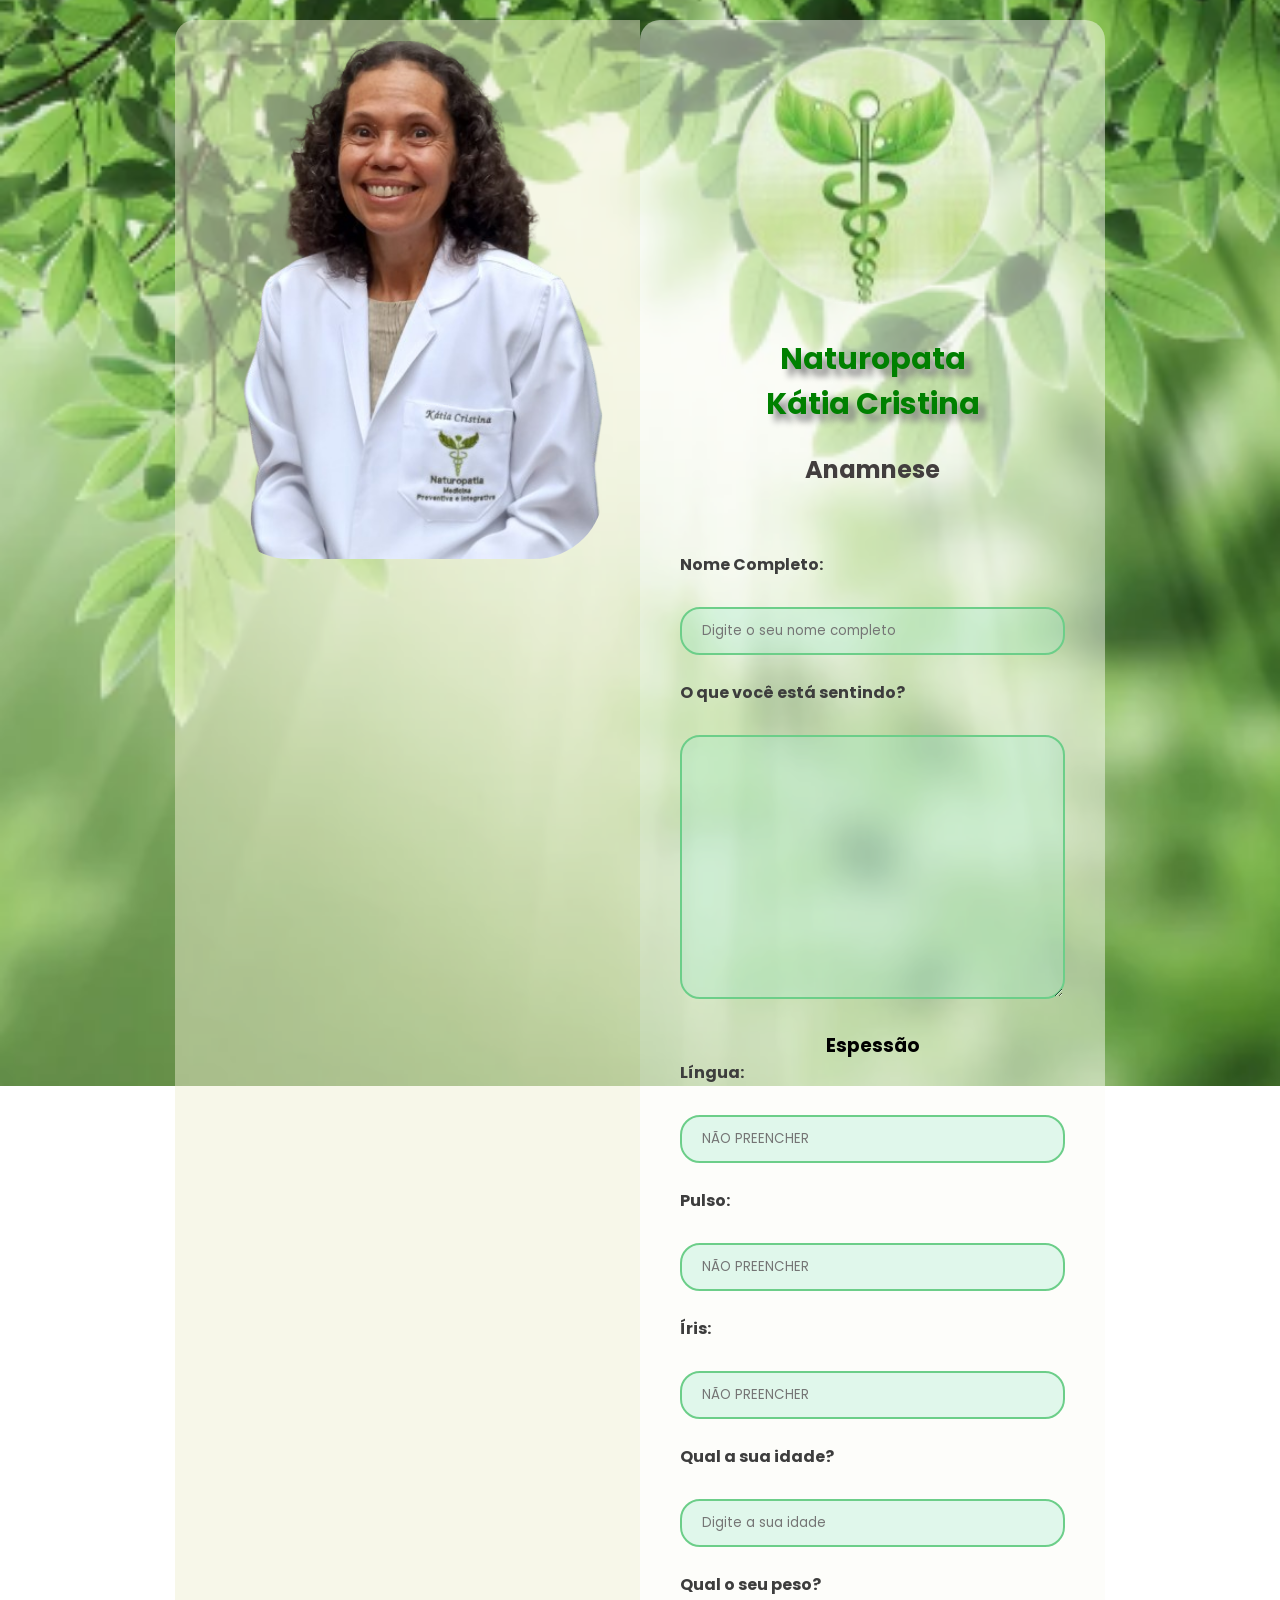
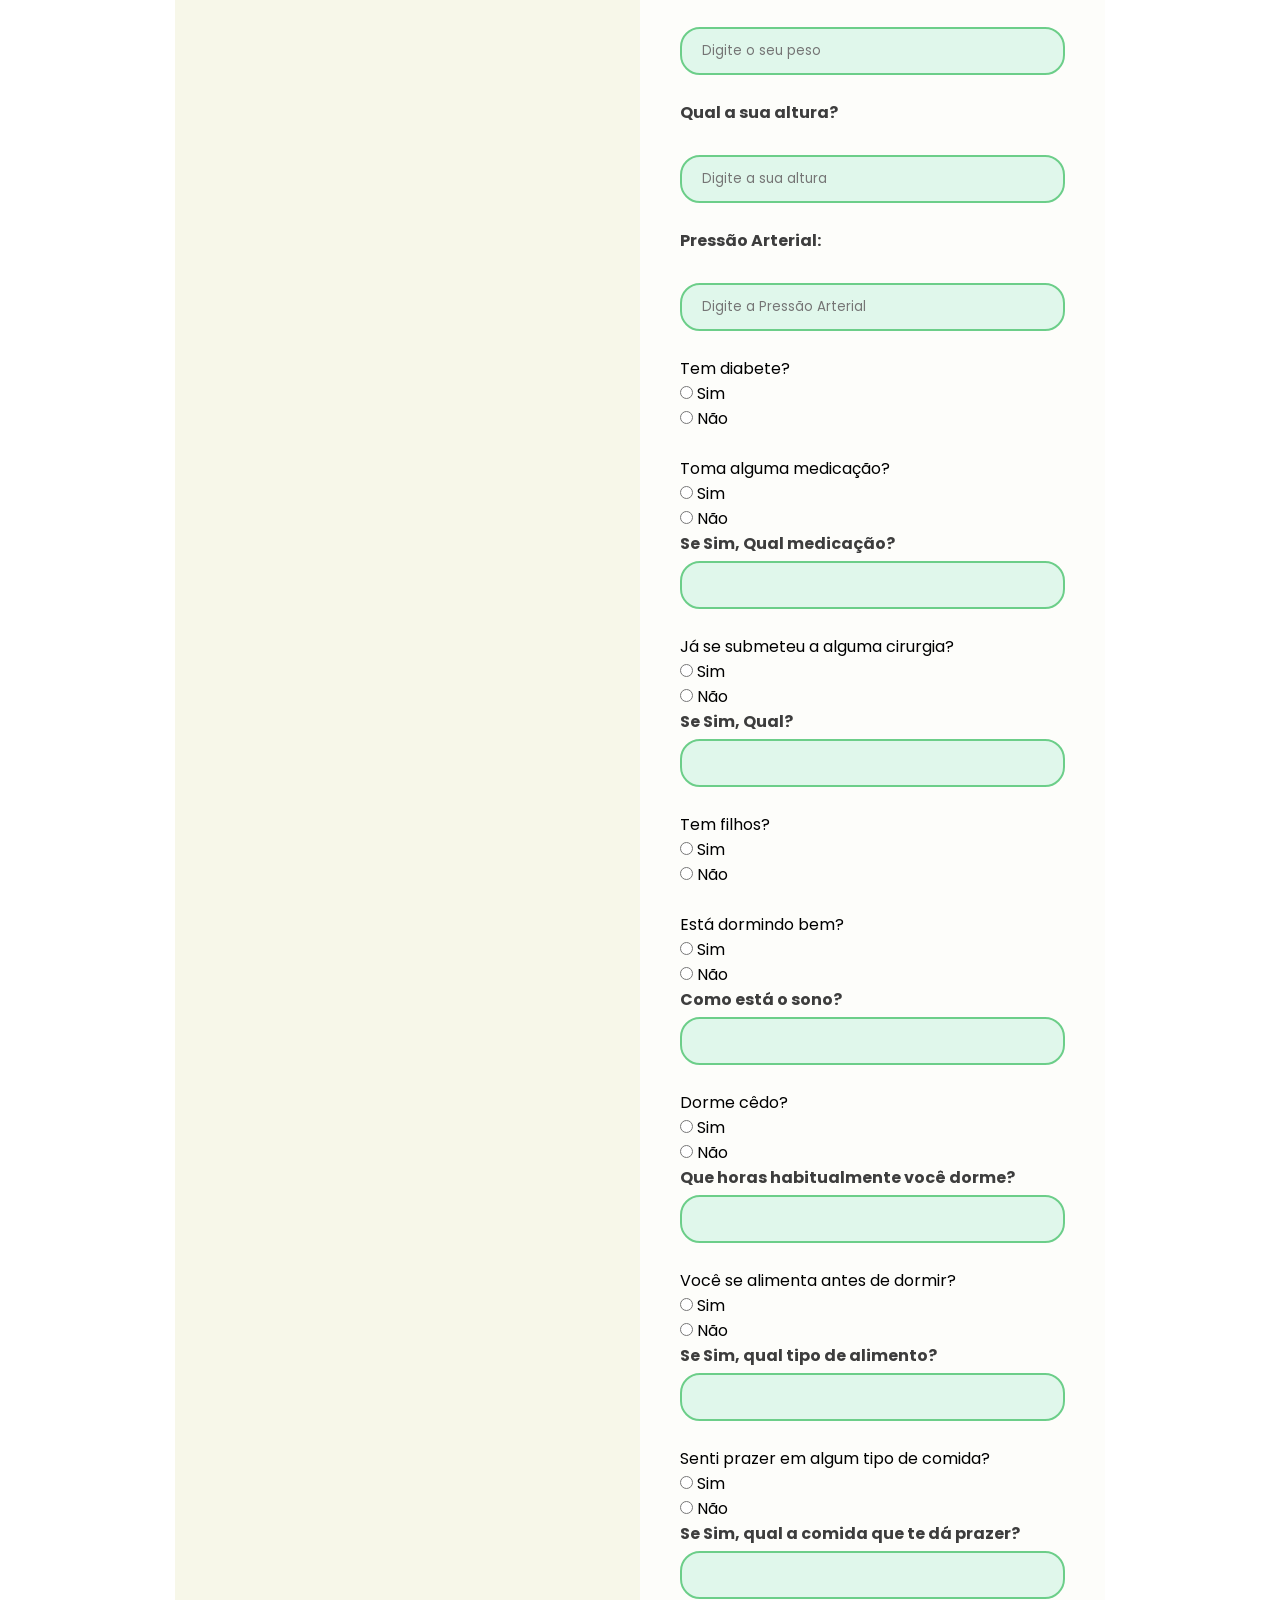
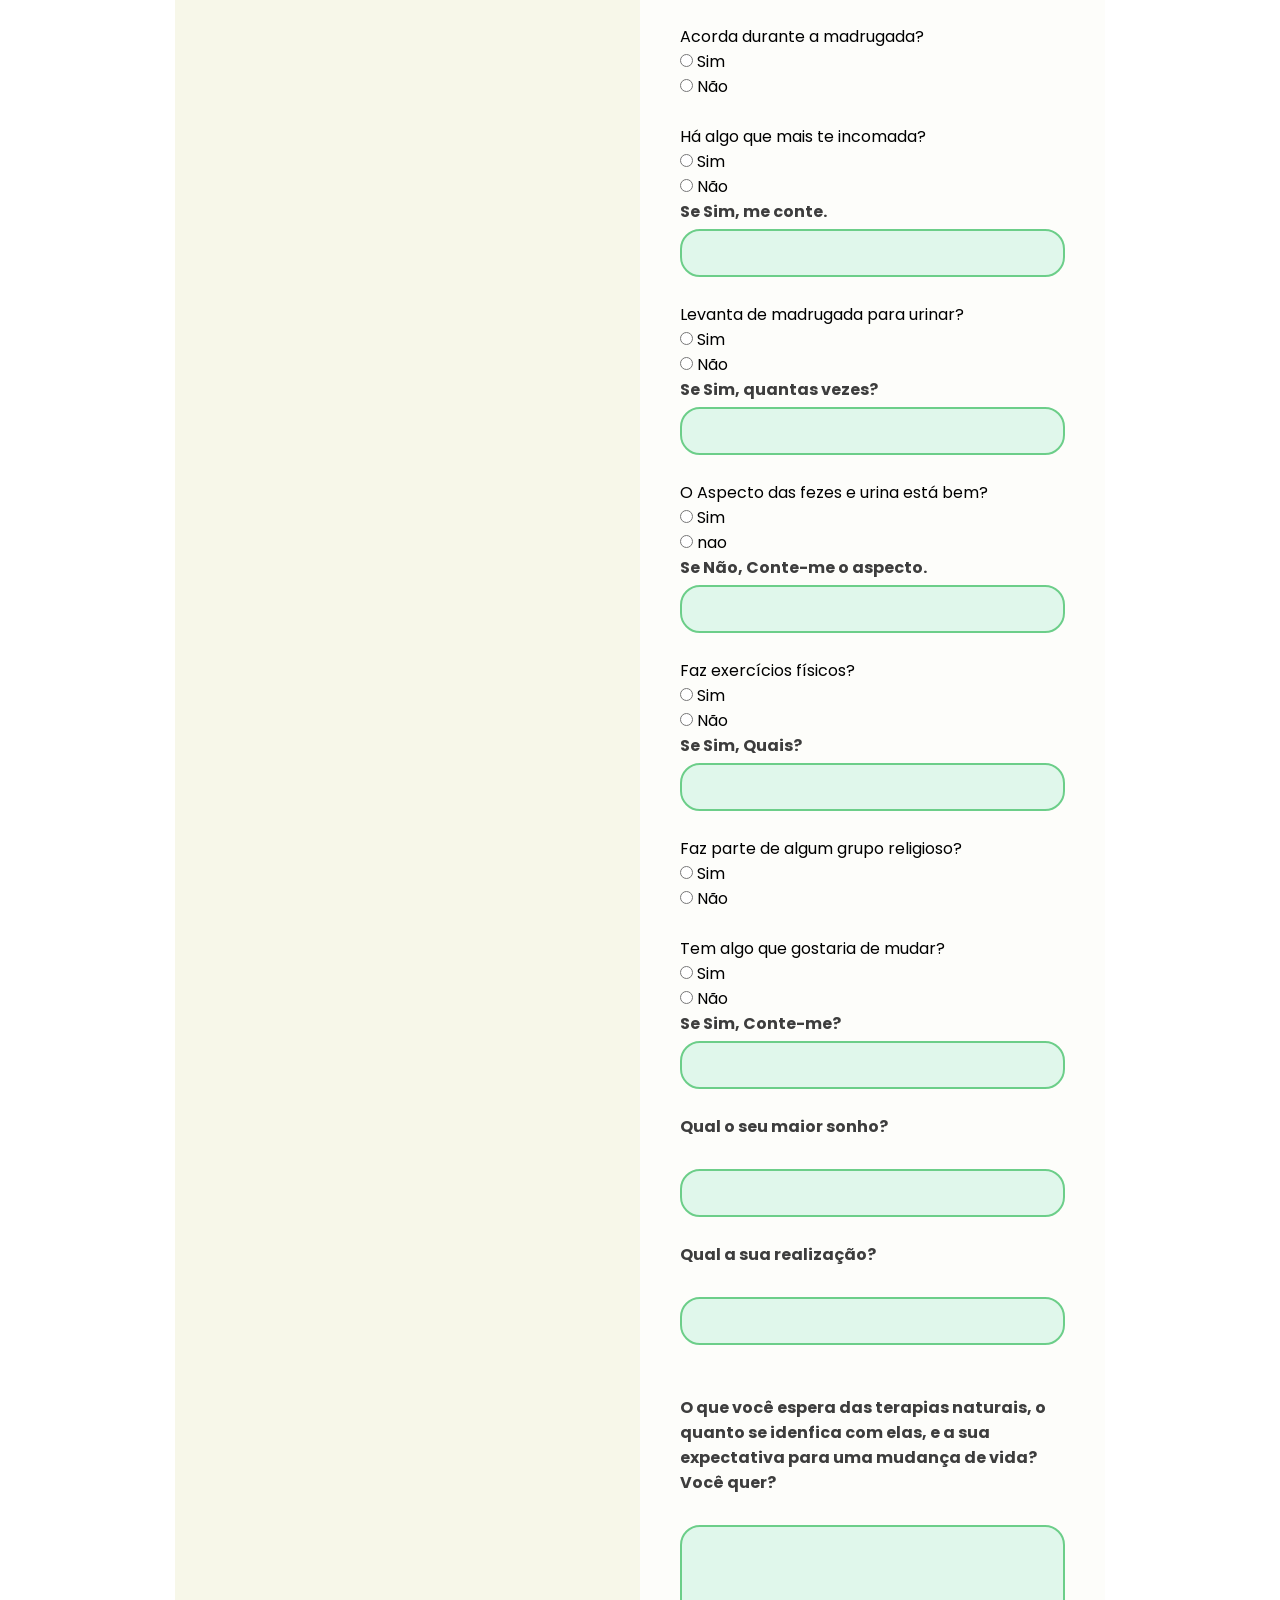
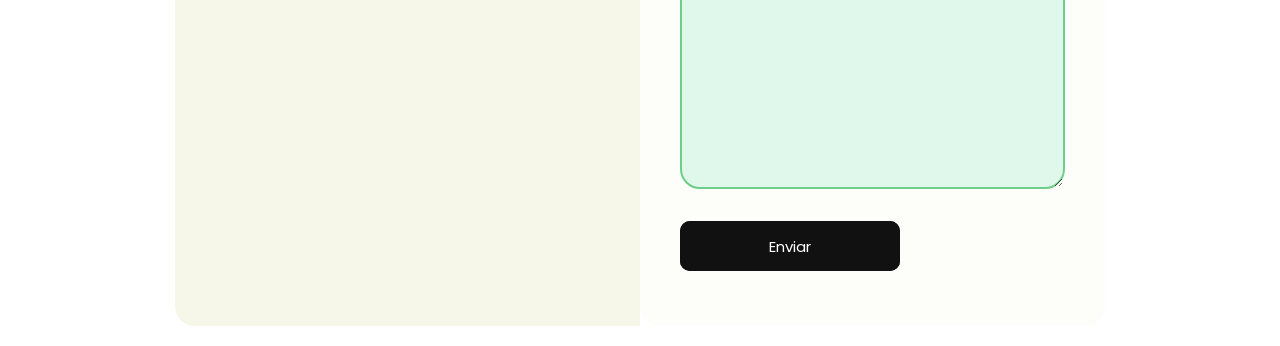
==== commit 6c020421: "arquivos html modificados" ====
--- a/anamnese.html
+++ b/anamnese.html
@@ -30,7 +30,7 @@
           <br>
           <p>Anamnese</p> <br>
                    
-          <form action="https://formsubmit.co/9ec83d3ee01522185f0387f9b90284cd" id="form" method="POST" data-form target="_blank">
+          <form action="https://formsubmit.co/naturopatakatiacristina@gmail.com" id="form" method="POST" data-form target="_blank">
             <div class="input-group">            
               <label for="name">Nome Completo:</label><br>
               <input type="text" id="name" name="Nome Completo"
@@ -39,7 +39,7 @@
             </div> <br>
             <div class="input-group"> 
             <label for="mensagem">O que você está sentindo?</label> <br>
-            <textarea name="O que você está sentindo? id="mensagem" cols="105" rows="10" required></textarea>
+            <textarea name="O que você está sentindo?" id="mensagem" cols="105" rows="10" required></textarea>
           </div> <br>
           <h3 style="text-align: center;">Espessão</h3>
             <div class="input-group">            
@@ -56,19 +56,19 @@
               <input type="text" id="iris" name="iris"
               placeholder="NÃO PREENCHER" > </div><br>
             <div class="input-group">            
-              <label for="idade">Qual a sua idade:</label><br>
+              <label for="idade">Qual a sua idade?</label><br>
               <input type="text" id="Idade" name="idade"
               placeholder="Digite a sua idade" required>
               
             </div> <br>
             <div class="input-group">            
-              <label for="peso">Qual o seu peso:</label><br>
+              <label for="peso">Qual o seu peso?</label><br>
               <input type="text" id="peso" name="peso"
               placeholder="Digite o seu peso" required>
               
             </div> <br>
             <div class="input-group">            
-              <label for="altura">Qual a sua altura:</label><br>
+              <label for="altura">Qual a sua altura?</label><br>
               <input type="text" id="altura" name="altura"
               placeholder="Digite a sua altura" required>
               
@@ -173,10 +173,10 @@
                       <div class="input-group"> 
                       <tr role="row" data-row-index="0">
                         <td>Levanta de madrugada para urinar?</td>
-                       <br> <td data-id="11"><input name="É diabético?" id="chkSelecionaInsere10" type="radio" value="Sim"/>&nbsp;Sim</td>&nbsp;&nbsp;<br>
-                          <td data-id="11"><input name="É diabético?" id="chkSelecionaExcluir10" type="radio" value="Não" required/>&nbsp;Não</td>
+                       <br> <td data-id="11"><input name="Levanta de madrugada para urinar?" id="chkSelecionaInsere10" type="radio" value="Sim"/>&nbsp;Sim</td>&nbsp;&nbsp;<br>
+                          <td data-id="11"><input name="Levanta de madrugada para urinar?" id="chkSelecionaExcluir10" type="radio" value="Não" required/>&nbsp;Não</td>
                           <br><label for="text">Se Sim, quantas vezes?</label>
-                <input type="text" id="text" name="Se Sim, me conte.">
+                <input type="text" id="text" name="Se Sim, quantas vezes.">
                           </tr>
                         </div> <br>
                           <div class="input-group"> 
@@ -224,13 +224,13 @@
           &nbsp;<input type="text" id="name" name="Qual a sua realização" required></div><br><br>
 
           <div class="input-group"> 
-            <label for="mensagem">O que você espera das terapias naturais, o quanto se idenfica com elas, e a sua expectativa para uma mudança de vida? Você quer?</label> <br>
-            <textarea name="O que você está sentindo? id="mensagem" cols="105" rows="10" required ></textarea>
+            <label for="text">O que você espera das terapias naturais, o quanto se idenfica com elas, e a sua expectativa para uma mudança de vida? Você quer?</label> <br>
+            <textarea name="O que você espera das terapias naturais...? Você quer?" id="text" cols="105" rows="10" required ></textarea>
           </div> <br>
 
           <button type="submit" class="button">Enviar</button>
           
-      
+        </form>
 
             </body>
           <br><br>
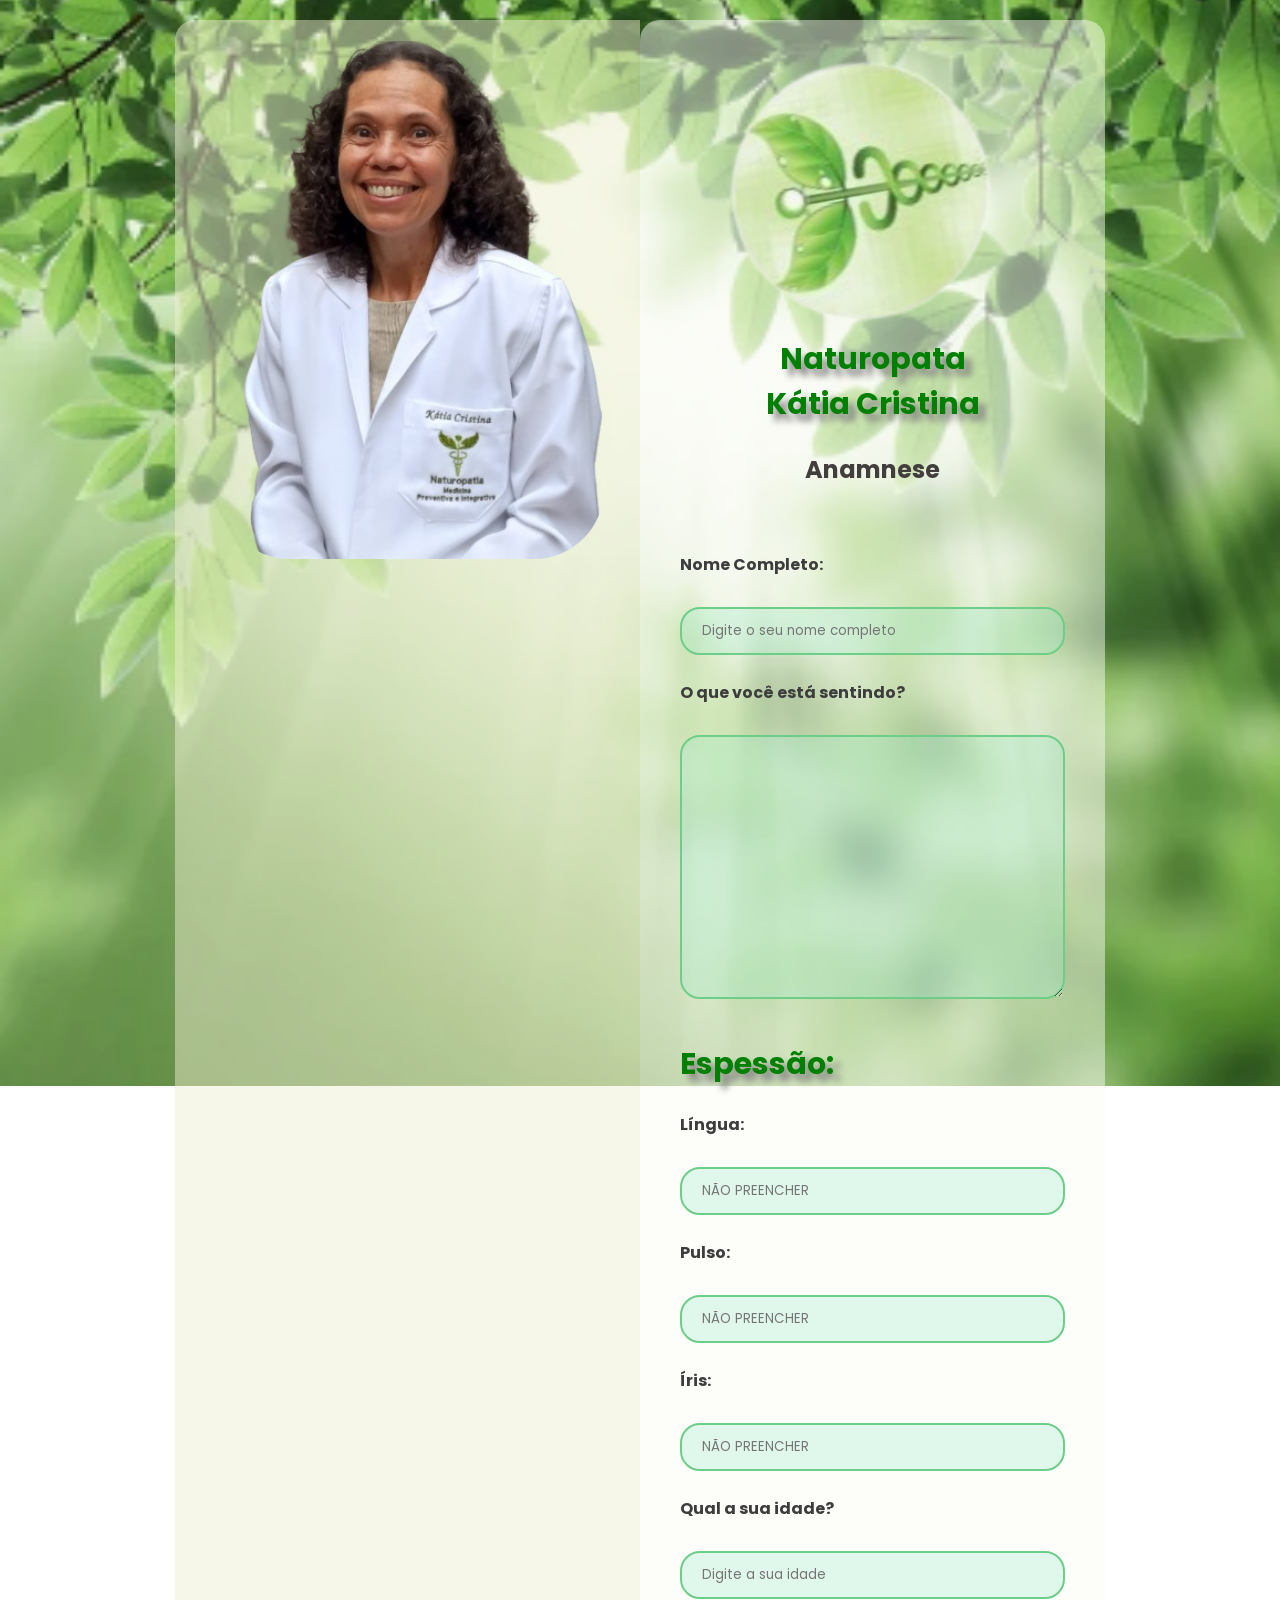
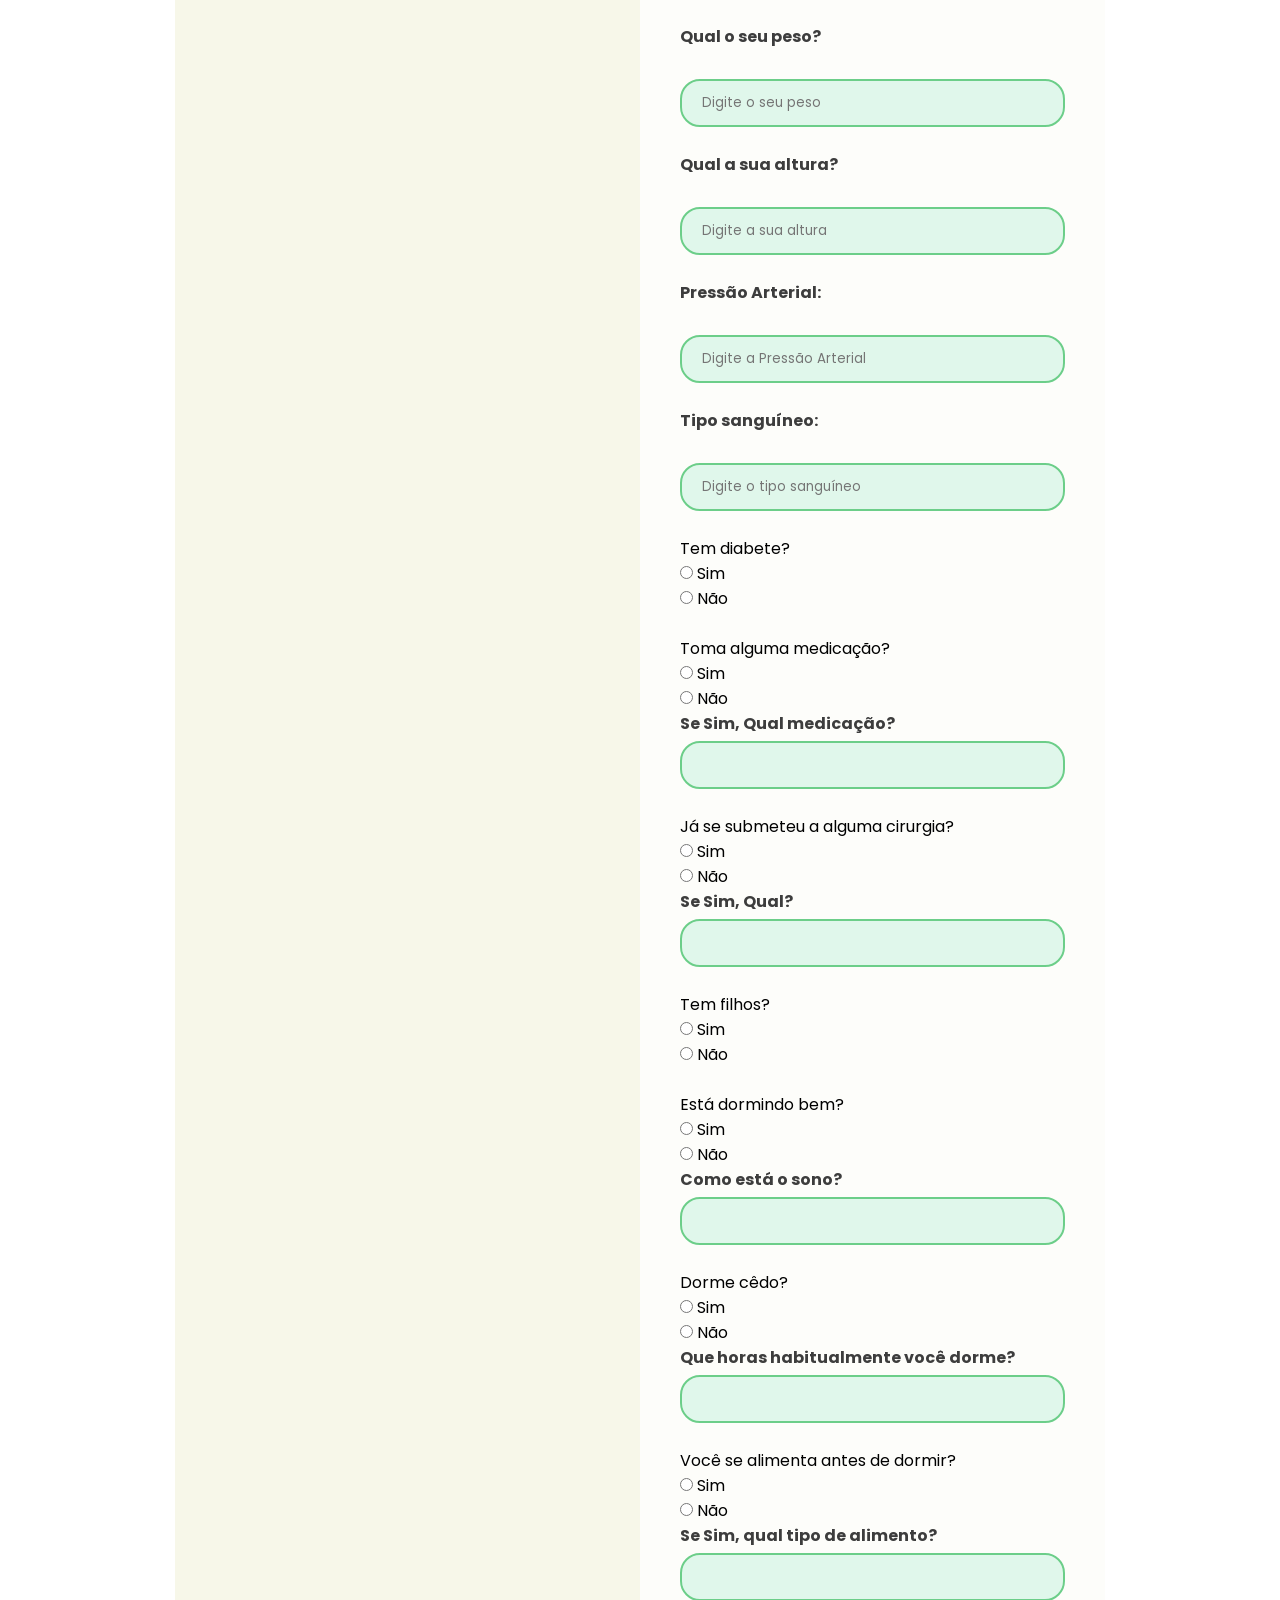
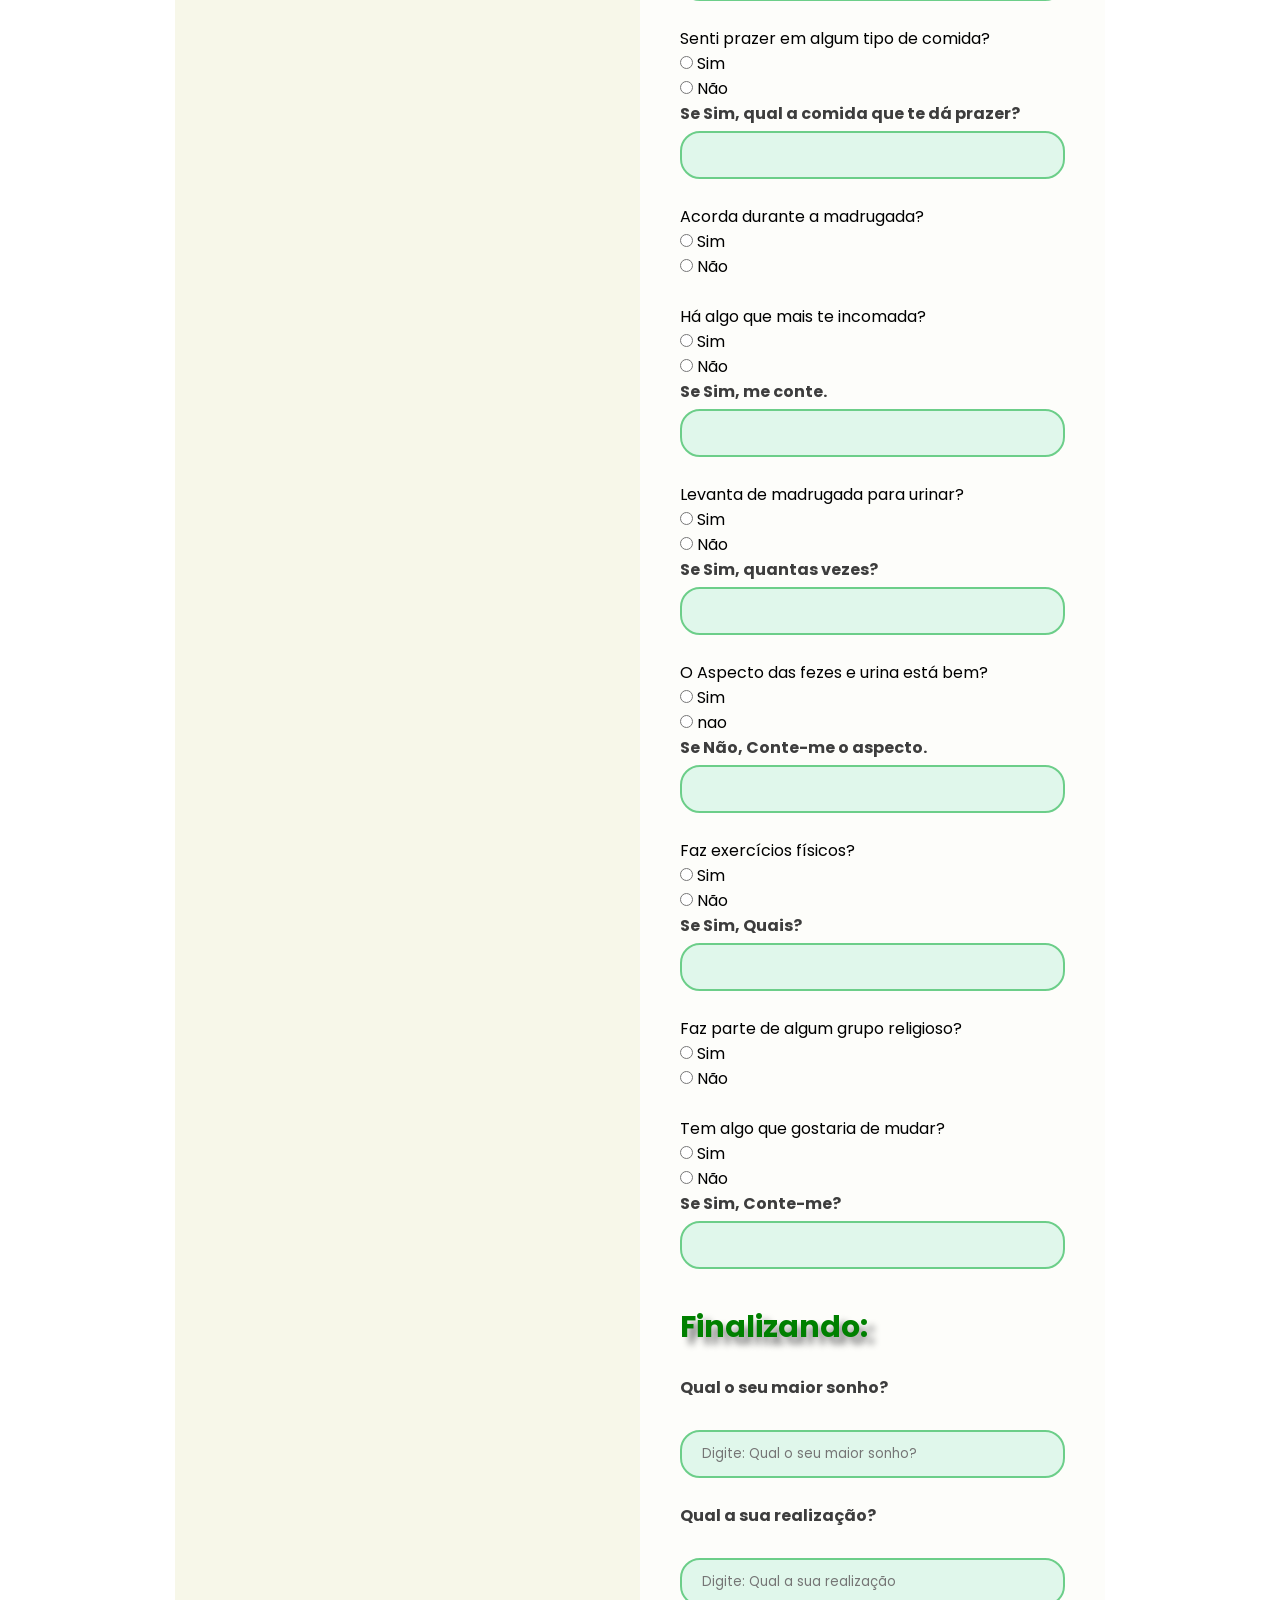
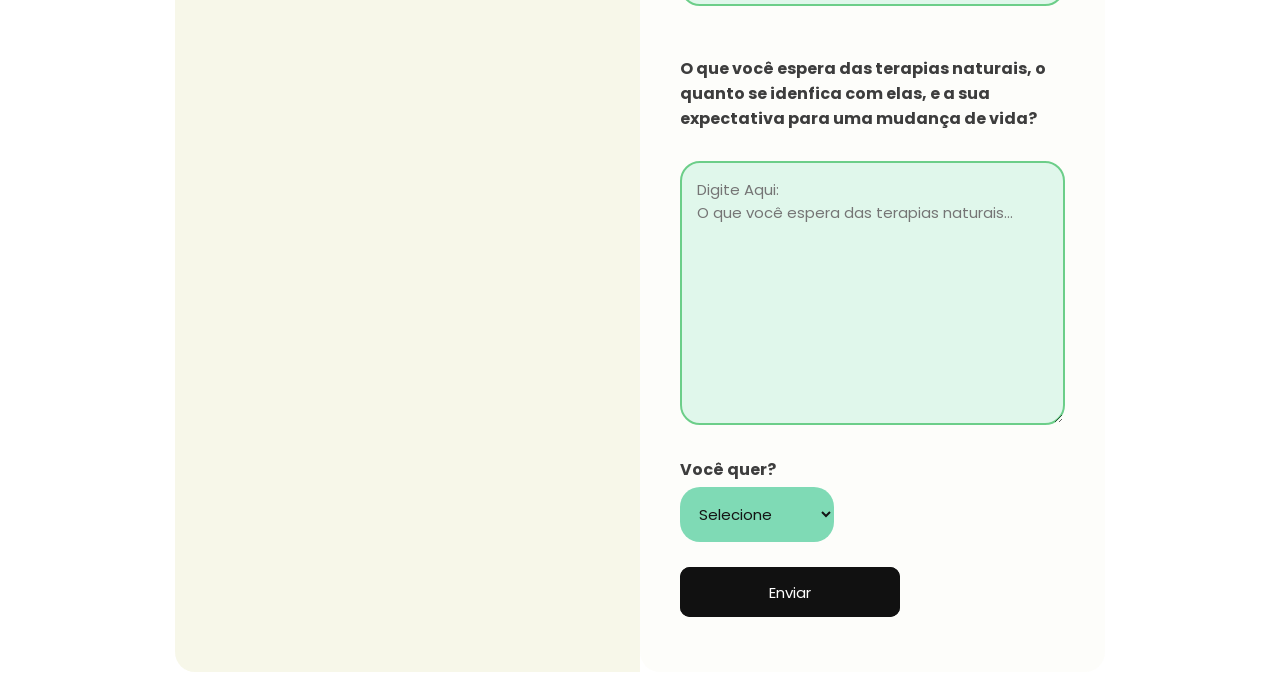
==== commit 2f08f69b: "arquivos html e style modificados" ====
--- a/anamnese.html
+++ b/anamnese.html
@@ -41,7 +41,7 @@
             <label for="mensagem">O que você está sentindo?</label> <br>
             <textarea name="O que você está sentindo?" id="mensagem" cols="105" rows="10" required></textarea>
           </div> <br>
-          <h3 style="text-align: center;">Espessão</h3>
+          <br><h3 style="text-align: center;">Espessão:</h3><br><br>
             <div class="input-group">            
               <label for="lingua">Língua:</label><br>
               <input type="text" id="lingua" name="lingua"
@@ -79,7 +79,12 @@
               placeholder="Digite a Pressão Arterial" required>
               
             </div> <br>
-             
+             <div class="input-group">            
+              <label for="blood">Tipo sanguíneo:</label><br>
+              <input type="text" id="blood" name="Tipo sanguíneo"
+              placeholder="Digite o tipo sanguíneo" required>
+              
+            </div> <br>
             <tbody>  
                 <div class="input-group">   
                 <tr role="row" data-row-index="0">
@@ -216,17 +221,32 @@
                         </div> <br>                                    
           </tbody>
 
+          
+            <br><h3>Finalizando:</h3><br><br>
+          
+
           <div class="input-group">
           <label for="name">Qual o seu maior sonho?</label>
-          &nbsp;<input type="text" id="name" name="Qual o seu maior sonho?" required>
+          &nbsp;<input type="text" id="name" name="Qual o seu maior sonho?" placeholder="Digite: Qual o seu maior sonho?" required>
           <br><br>
           <div class="input-group"><label for="name">Qual a sua realização?</label>
-          &nbsp;<input type="text" id="name" name="Qual a sua realização" required></div><br><br>
+          &nbsp;<input type="text" id="name" name="Qual a sua realização" placeholder="Digite: Qual a sua realização" required></div><br><br>
 
           <div class="input-group"> 
-            <label for="text">O que você espera das terapias naturais, o quanto se idenfica com elas, e a sua expectativa para uma mudança de vida? Você quer?</label> <br>
-            <textarea name="O que você espera das terapias naturais...? Você quer?" id="text" cols="105" rows="10" required ></textarea>
+            <label for="text">O que você espera das terapias naturais, o quanto se idenfica com elas, e a sua expectativa para uma mudança de vida?</label> 
+            
           </div> <br>
+            <textarea name="O que você espera das terapias naturais...?" id="text" cols="105" rows="10" placeholder="Digite Aqui:
+O que você espera das terapias naturais..." required ></textarea>
+          </div>
+           <br>
+           <div class="input-group">
+              <label for="quer">Você quer?</label>
+              <select name="Você quer?" id="quer">
+              <option value="selicione">Selecione</option>
+              <option value="SIM">SIM</option>
+              <option value="NAO">NÃO</option>
+             </select> <br><br>
 
           <button type="submit" class="button">Enviar</button>
           
--- a/style2.css
+++ b/style2.css
@@ -98,6 +98,17 @@
   z-index: -1;
 }
 
+ h3 {
+  display: inline-block;
+  position: relative;
+  text-align: center;
+  font-size: 30px;
+  margin-top: -100px;
+  color: green;
+  text-shadow: 7px 7px 7px gray;
+  
+}
+
 .form-box2 .cro {
   text-align: center;
   font-size: 12px;
@@ -147,8 +158,6 @@
   display: block;
   margin-bottom: 5px;
 }
-
-
 
 form .input-group input[type="text"] {
   width: 100%;
@@ -352,6 +361,34 @@
   }
 }
 
+#profile2 img:nth-child(1) {
+  transform: rotate(-100deg);
+  animation: anim2 4s infinite;
+}
+
+form .input-group select {
+  width: 40%;
+  height: 55px;
+  background-color: rgba(27, 190, 127, 0.555);
+  border-radius: 20px;
+  outline: none;
+  border: 1px rgb(3, 29, 10);
+  padding: 15px;
+  font-size: 15px;
+  color: #141414;
+  transition: all 0.4s ease;
+}
+
+@keyframes anim2 {
+  0%,
+  100% {
+    transform: rotate(-362deg);
+  }
+  50% {
+    transform: rotate(-358deg);
+  }
+}
+
 @media (max-width: 930px) {
   .img-box {
     display: none;
@@ -371,4 +408,3 @@
     padding: 0;
   }
 } */
-
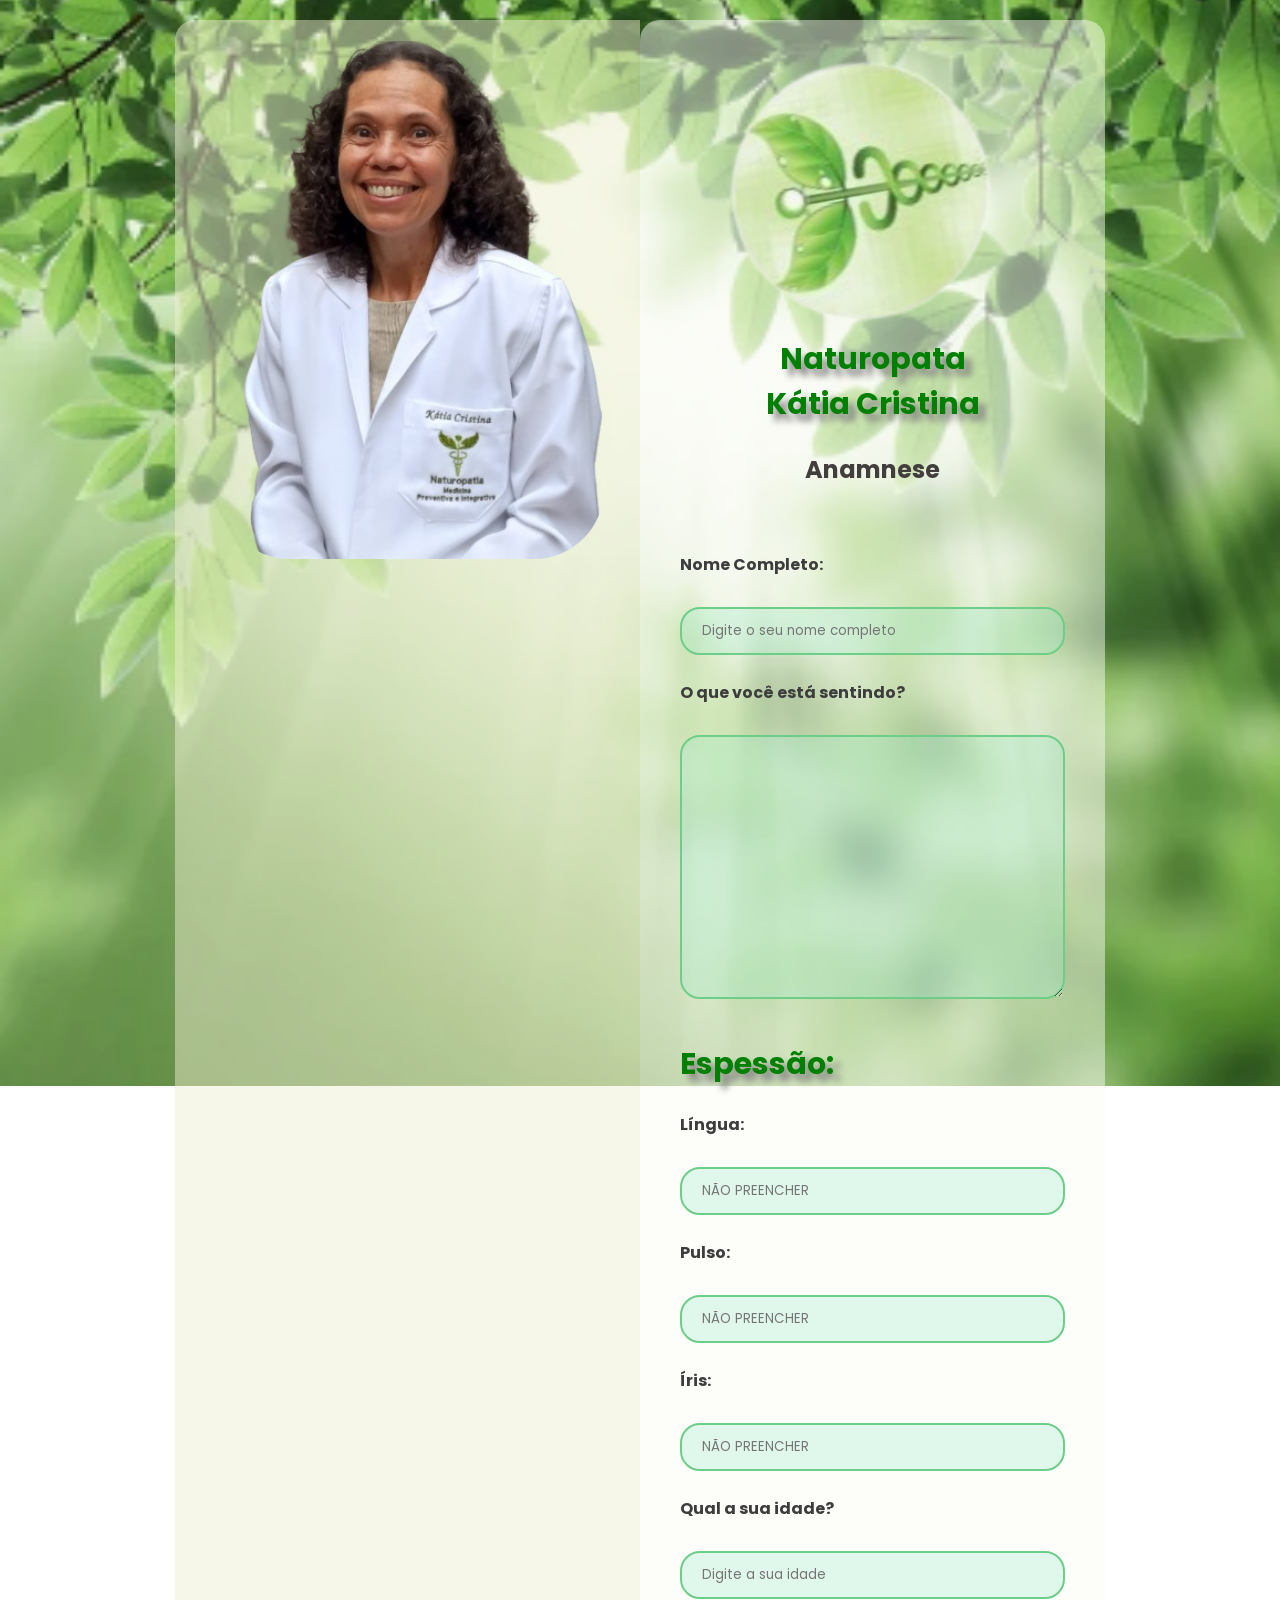
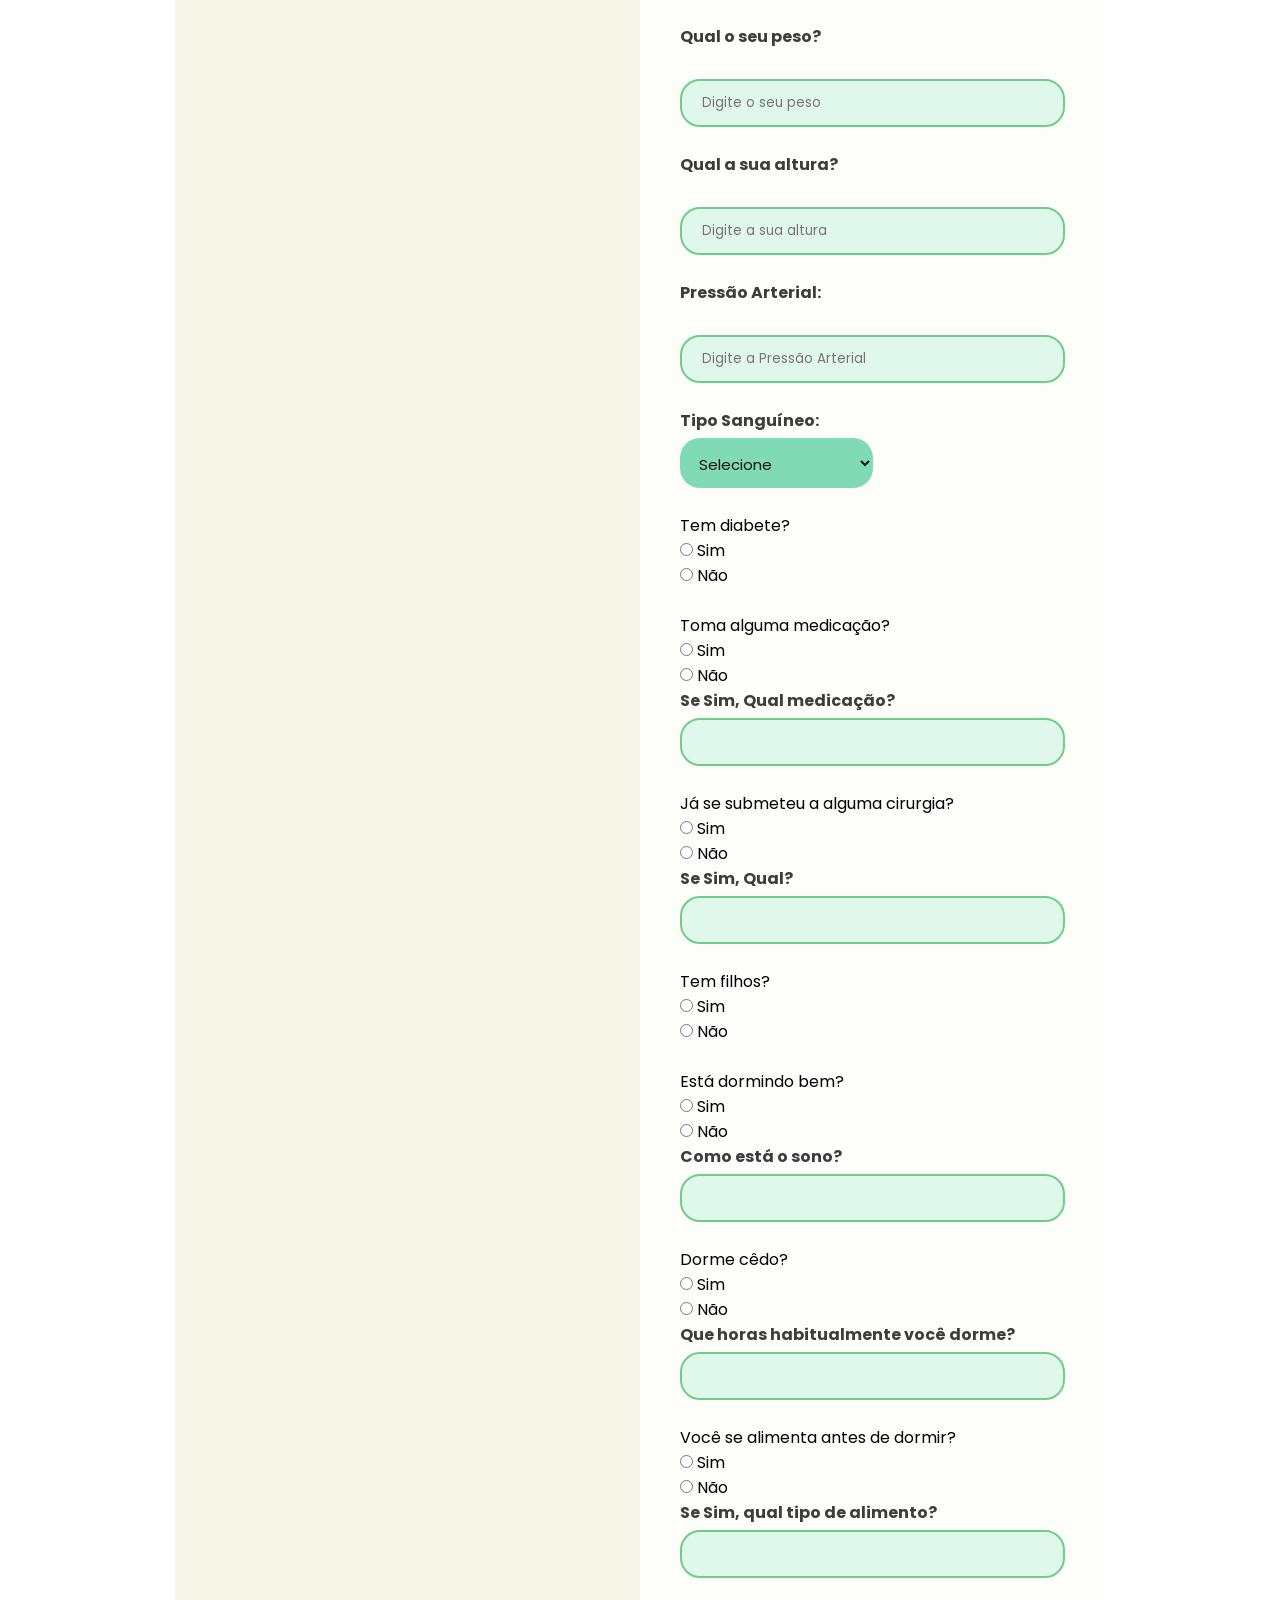
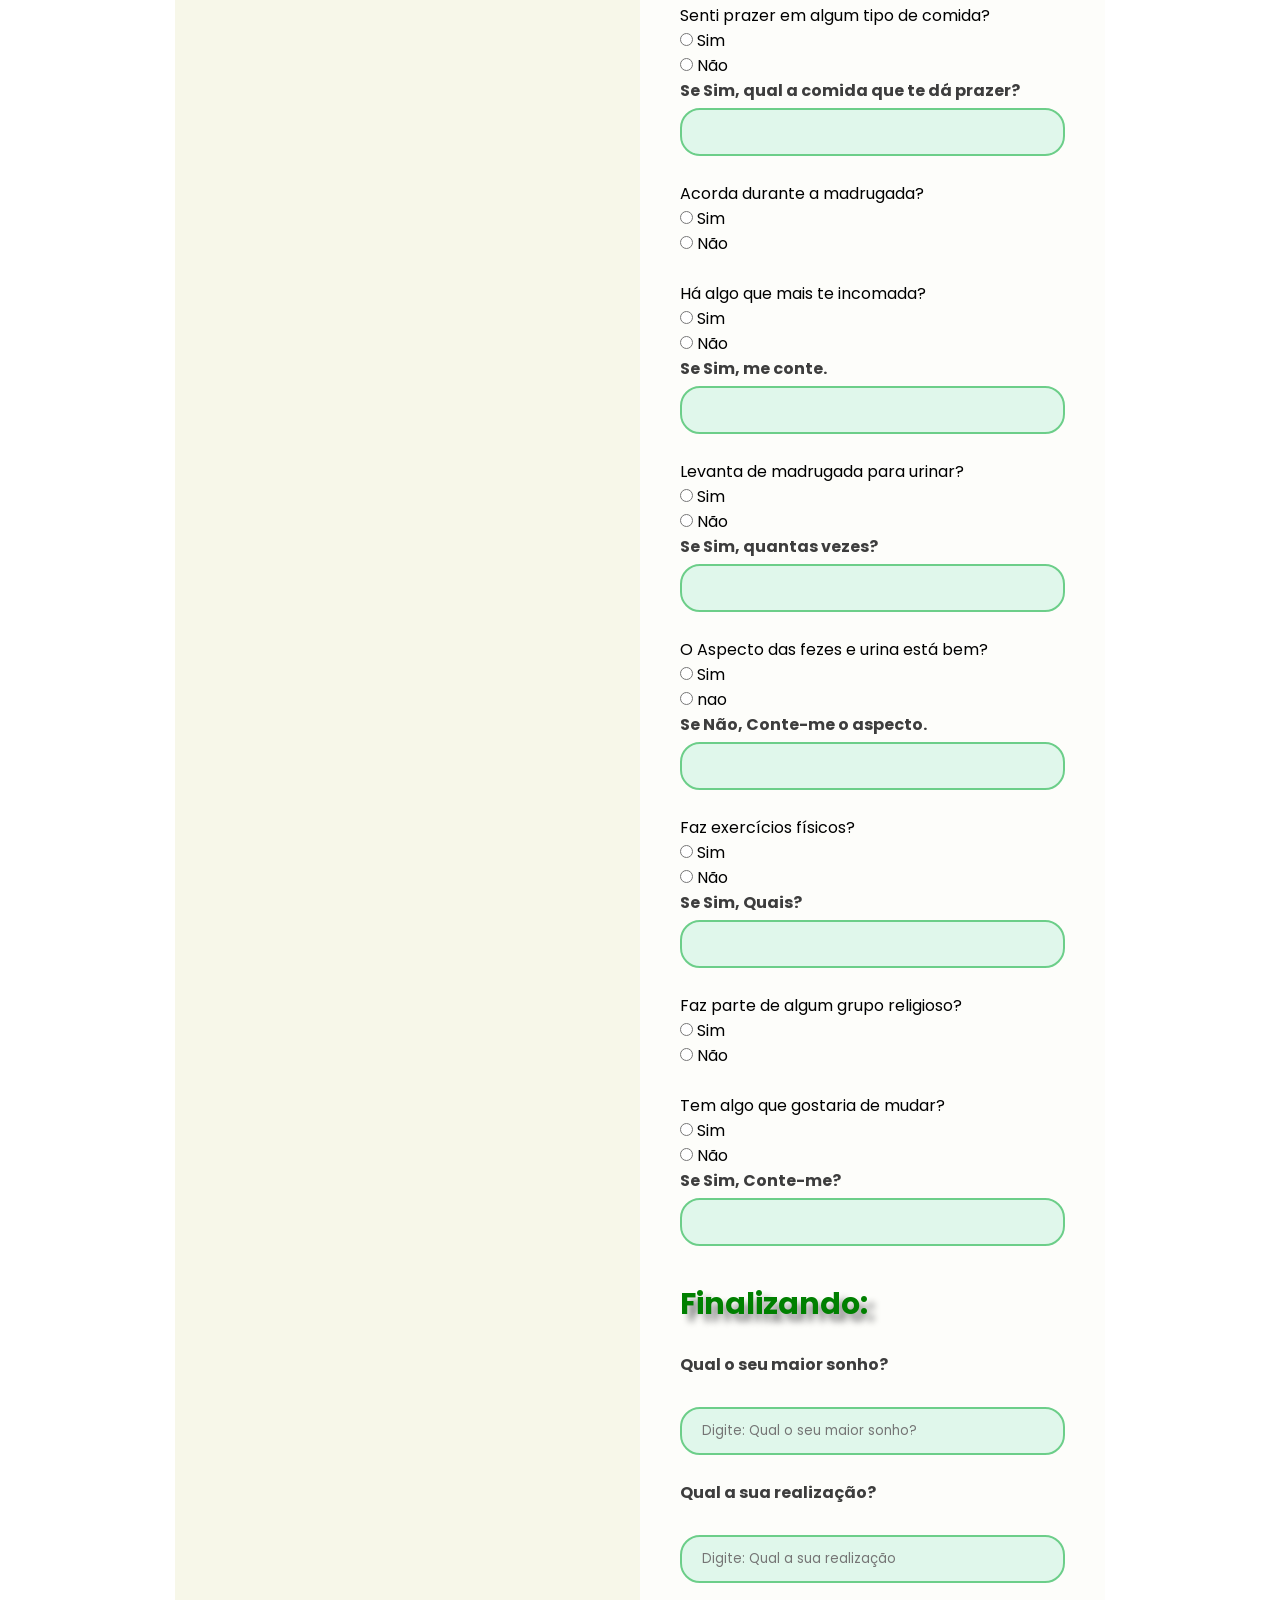
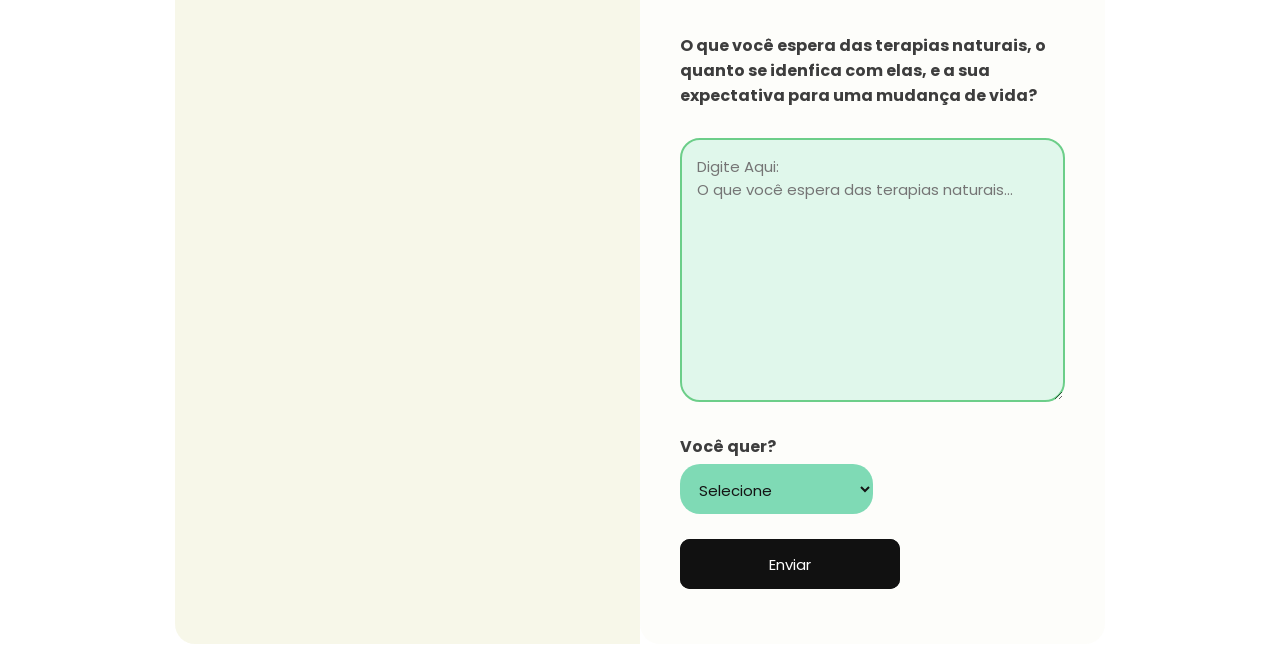
==== commit 5bbbacda: "arquivos modificados" ====
--- a/anamnese.html
+++ b/anamnese.html
@@ -79,12 +79,19 @@
               placeholder="Digite a Pressão Arterial" required>
               
             </div> <br>
-             <div class="input-group">            
-              <label for="blood">Tipo sanguíneo:</label><br>
-              <input type="text" id="blood" name="Tipo sanguíneo"
-              placeholder="Digite o tipo sanguíneo" required>
-              
-            </div> <br>
+             <div class="input-group">
+              <label for="blood">Tipo Sanguíneo:</label>
+              <select name="Tipo Sanguíneo" id="blood" required>
+              <option value="selicione">Selecione</option>
+              <option value="A +">A +</option>
+              <option value="A -">A -</option>
+              <option value="B +">B +</option>
+              <option value="B -">B -</option>
+              <option value="AB +">AB +</option>
+              <option value="AB -">AB -</option>
+              <option value="O +">O +</option>
+              <option value="O -">O -</option>
+             </select> <br><br>
             <tbody>  
                 <div class="input-group">   
                 <tr role="row" data-row-index="0">
@@ -242,7 +249,7 @@
            <br>
            <div class="input-group">
               <label for="quer">Você quer?</label>
-              <select name="Você quer?" id="quer">
+              <select name="Você quer?" id="quer" required>
               <option value="selicione">Selecione</option>
               <option value="SIM">SIM</option>
               <option value="NAO">NÃO</option>
--- a/style2.css
+++ b/style2.css
@@ -98,7 +98,7 @@
   z-index: -1;
 }
 
- h3 {
+h3 {
   display: inline-block;
   position: relative;
   text-align: center;
@@ -106,7 +106,6 @@
   margin-top: -100px;
   color: green;
   text-shadow: 7px 7px 7px gray;
-  
 }
 
 .form-box2 .cro {
@@ -367,8 +366,8 @@
 }
 
 form .input-group select {
-  width: 40%;
-  height: 55px;
+  width: 50%;
+  height: 50px;
   background-color: rgba(27, 190, 127, 0.555);
   border-radius: 20px;
   outline: none;
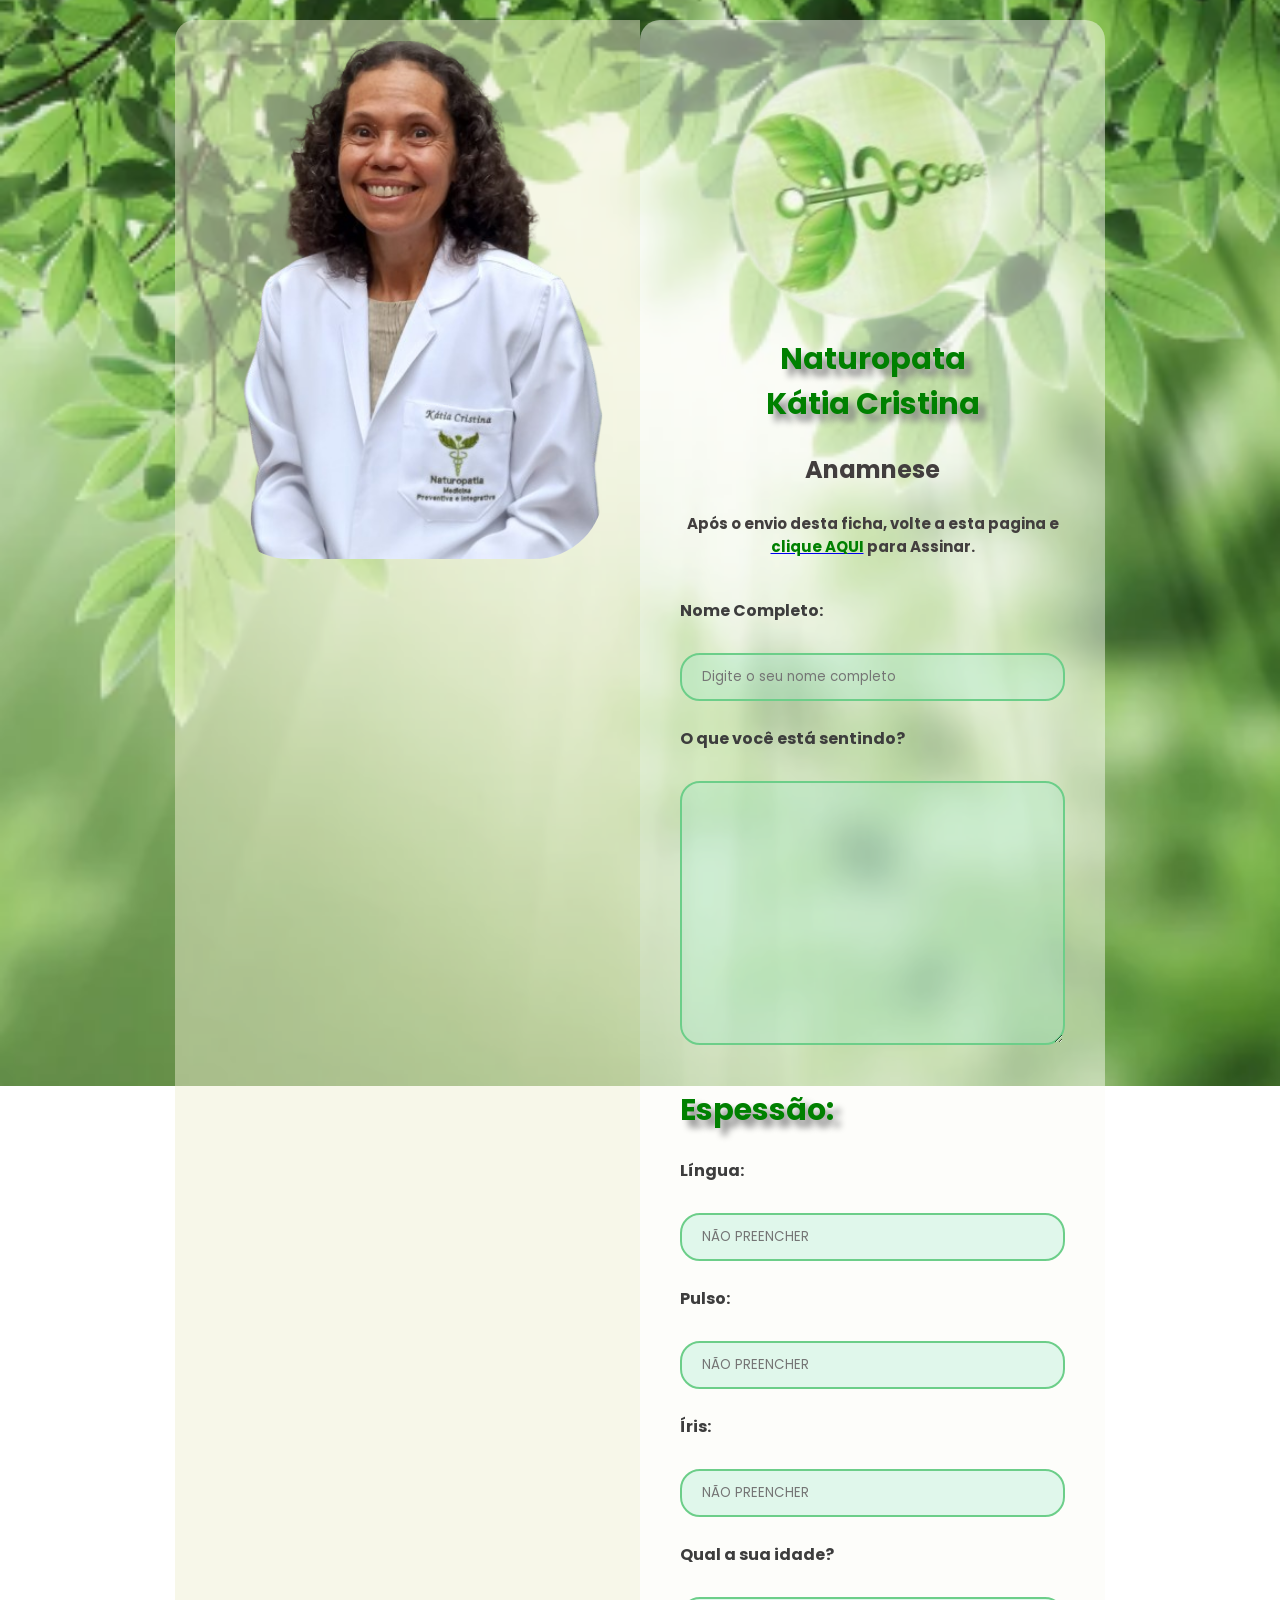
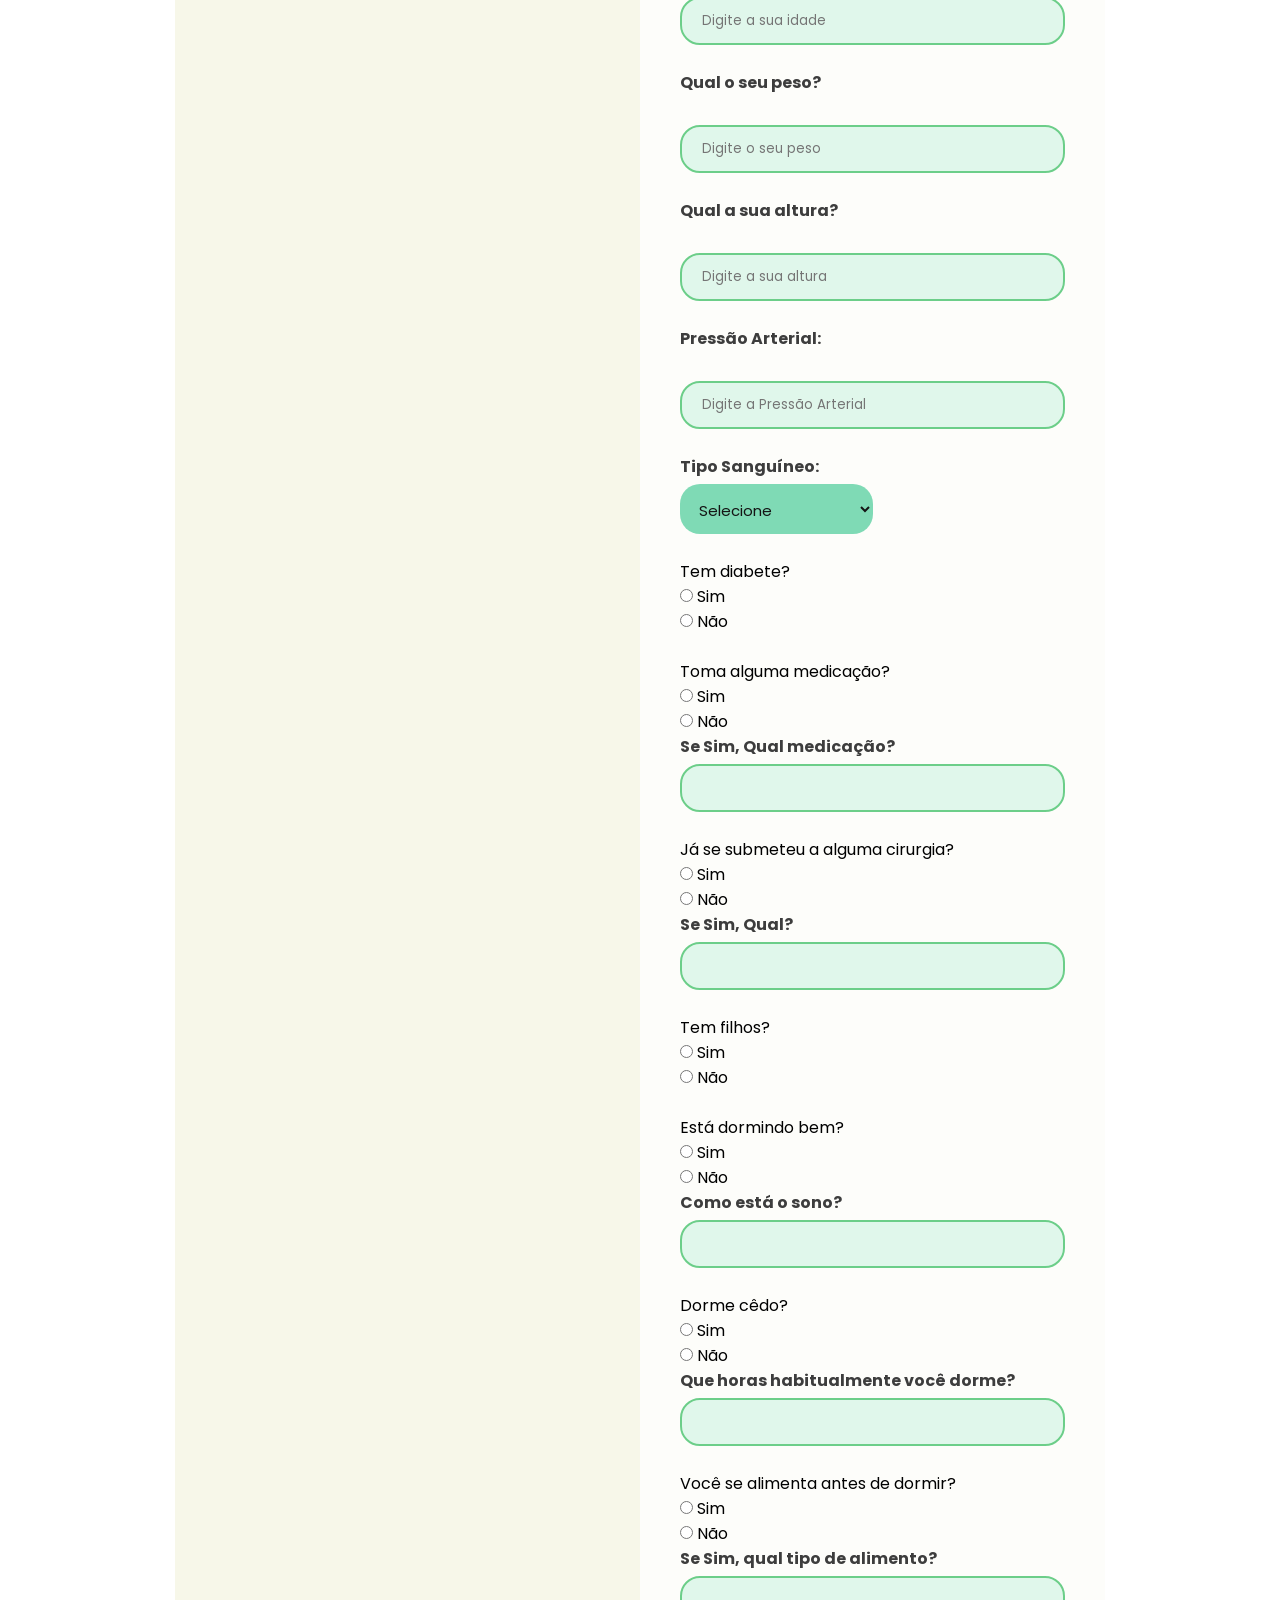
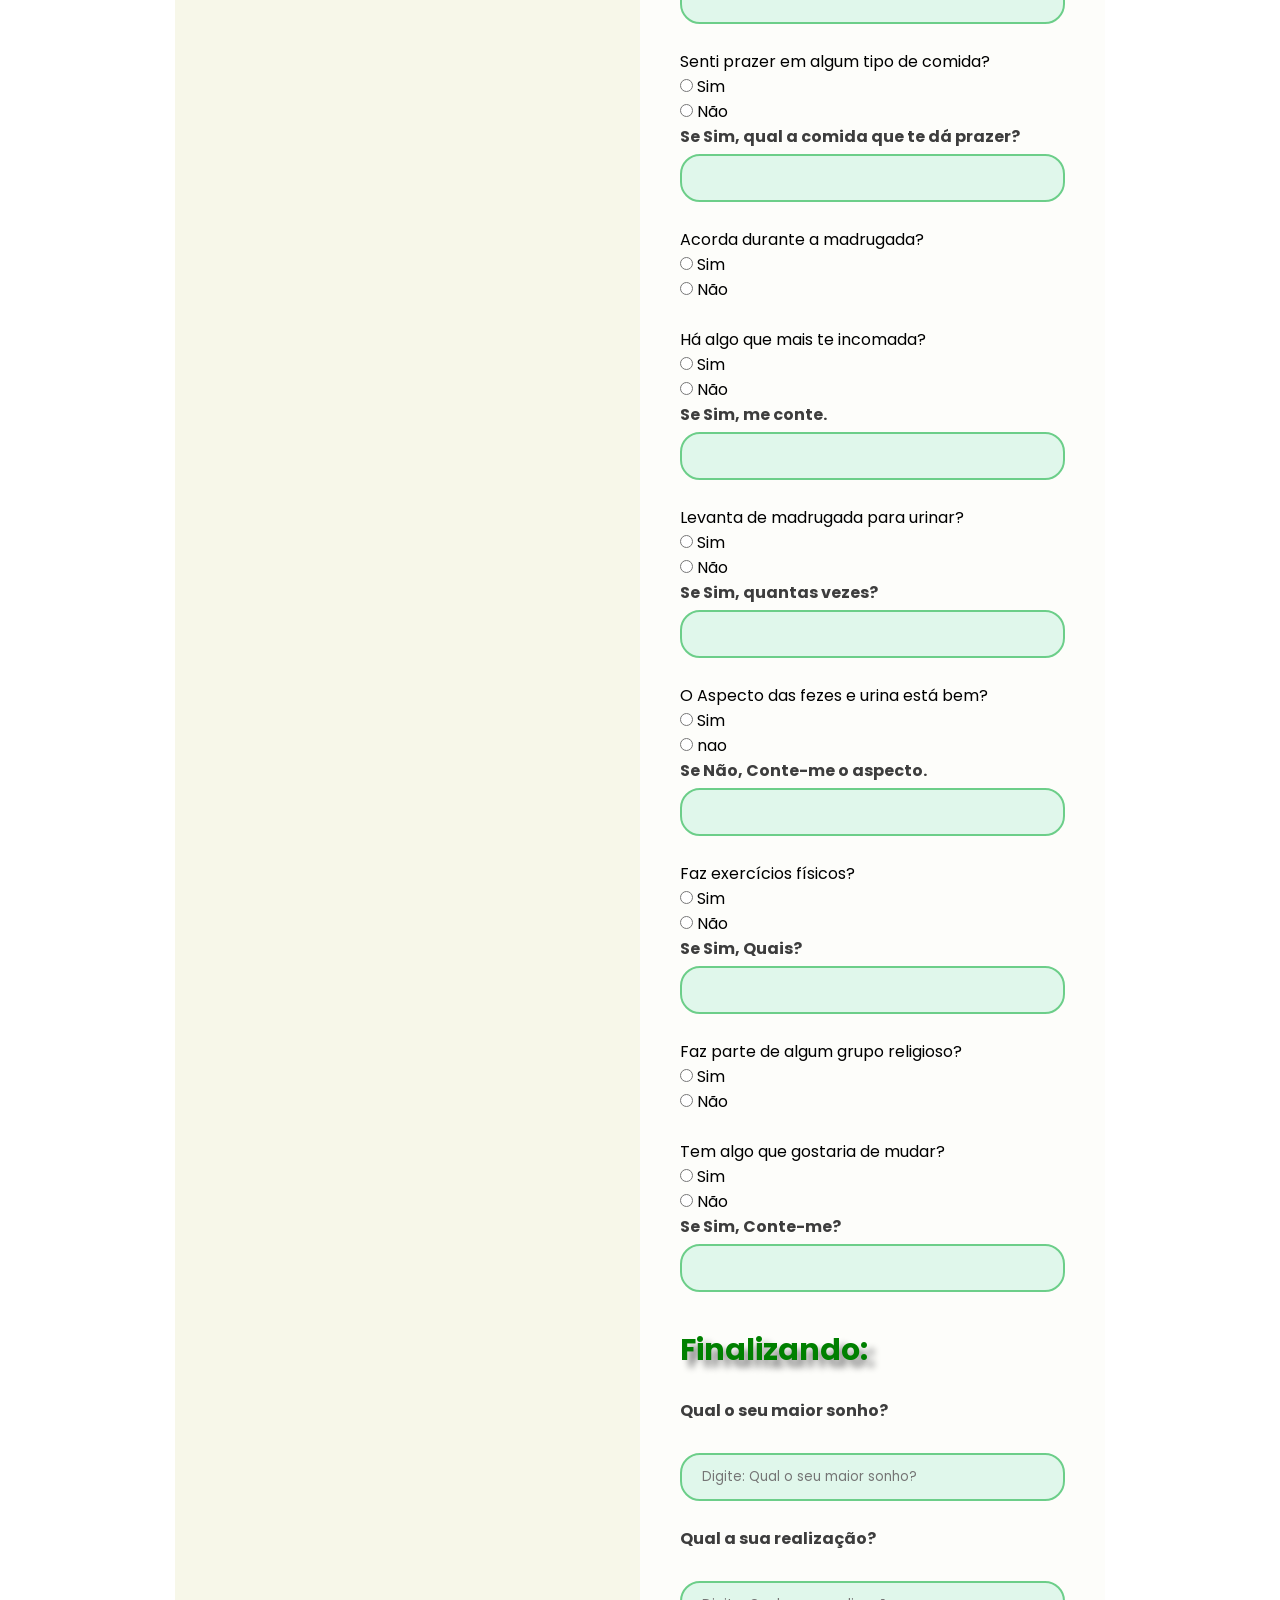
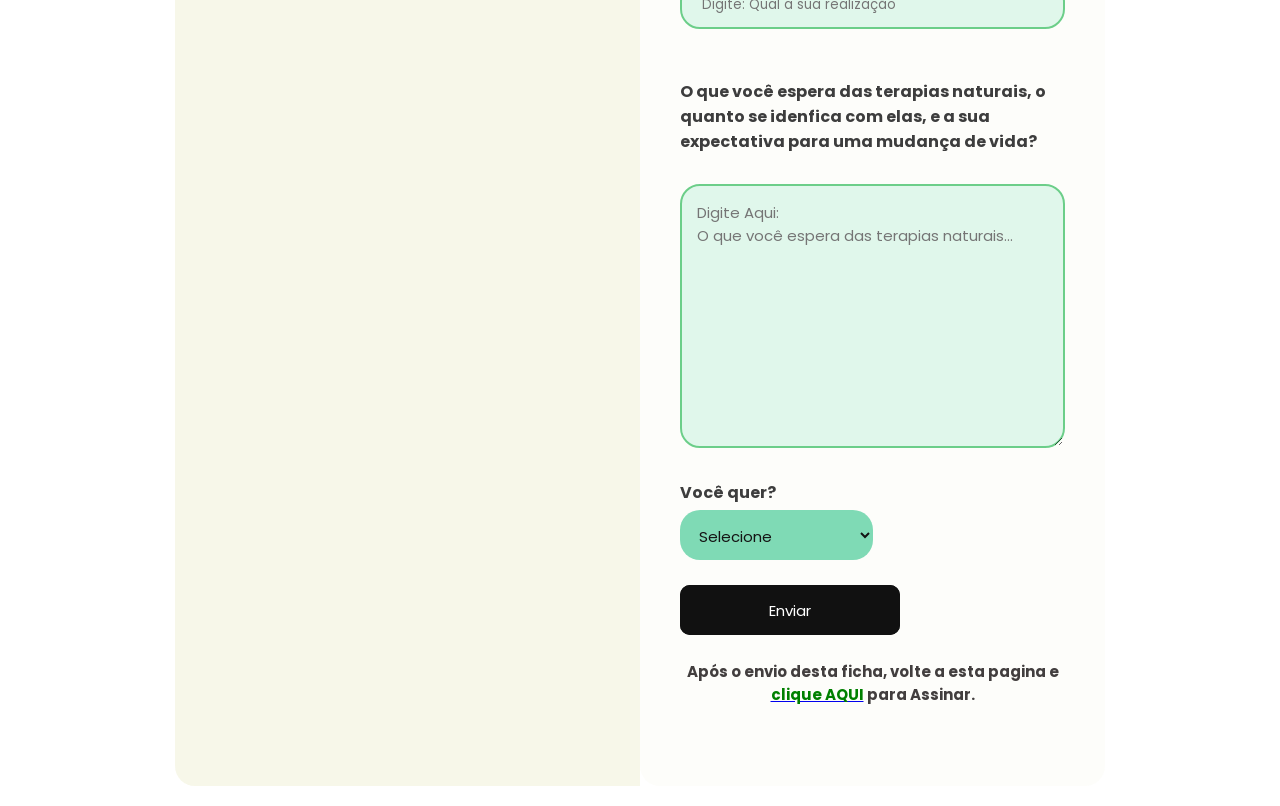
==== commit 982587e8: "arquivos modificados" ====
--- a/anamnese.html
+++ b/anamnese.html
@@ -29,6 +29,7 @@
           <!--<p class="cro">CRO9494</p>-->
           <br>
           <p>Anamnese</p> <br>
+          <p style="font-size: 15px;" class="">Após o envio desta ficha, volte a esta pagina e <a href="http://127.0.0.1:5500/assinatura.html"><span style="color:green">clique AQUI</span></a> para Assinar.</p>
                    
           <form action="https://formsubmit.co/naturopatakatiacristina@gmail.com" id="form" method="POST" data-form target="_blank">
             <div class="input-group">            
@@ -258,6 +259,8 @@
           <button type="submit" class="button">Enviar</button>
           
         </form>
+          <br><br> <p style="font-size: 15px;" class="">Após o envio desta ficha, volte a esta pagina e <a href="http://127.0.0.1:5500/assinatura.html"><span style="color:green">clique AQUI</span></a> para Assinar.</p>
+        
 
             </body>
           <br><br>
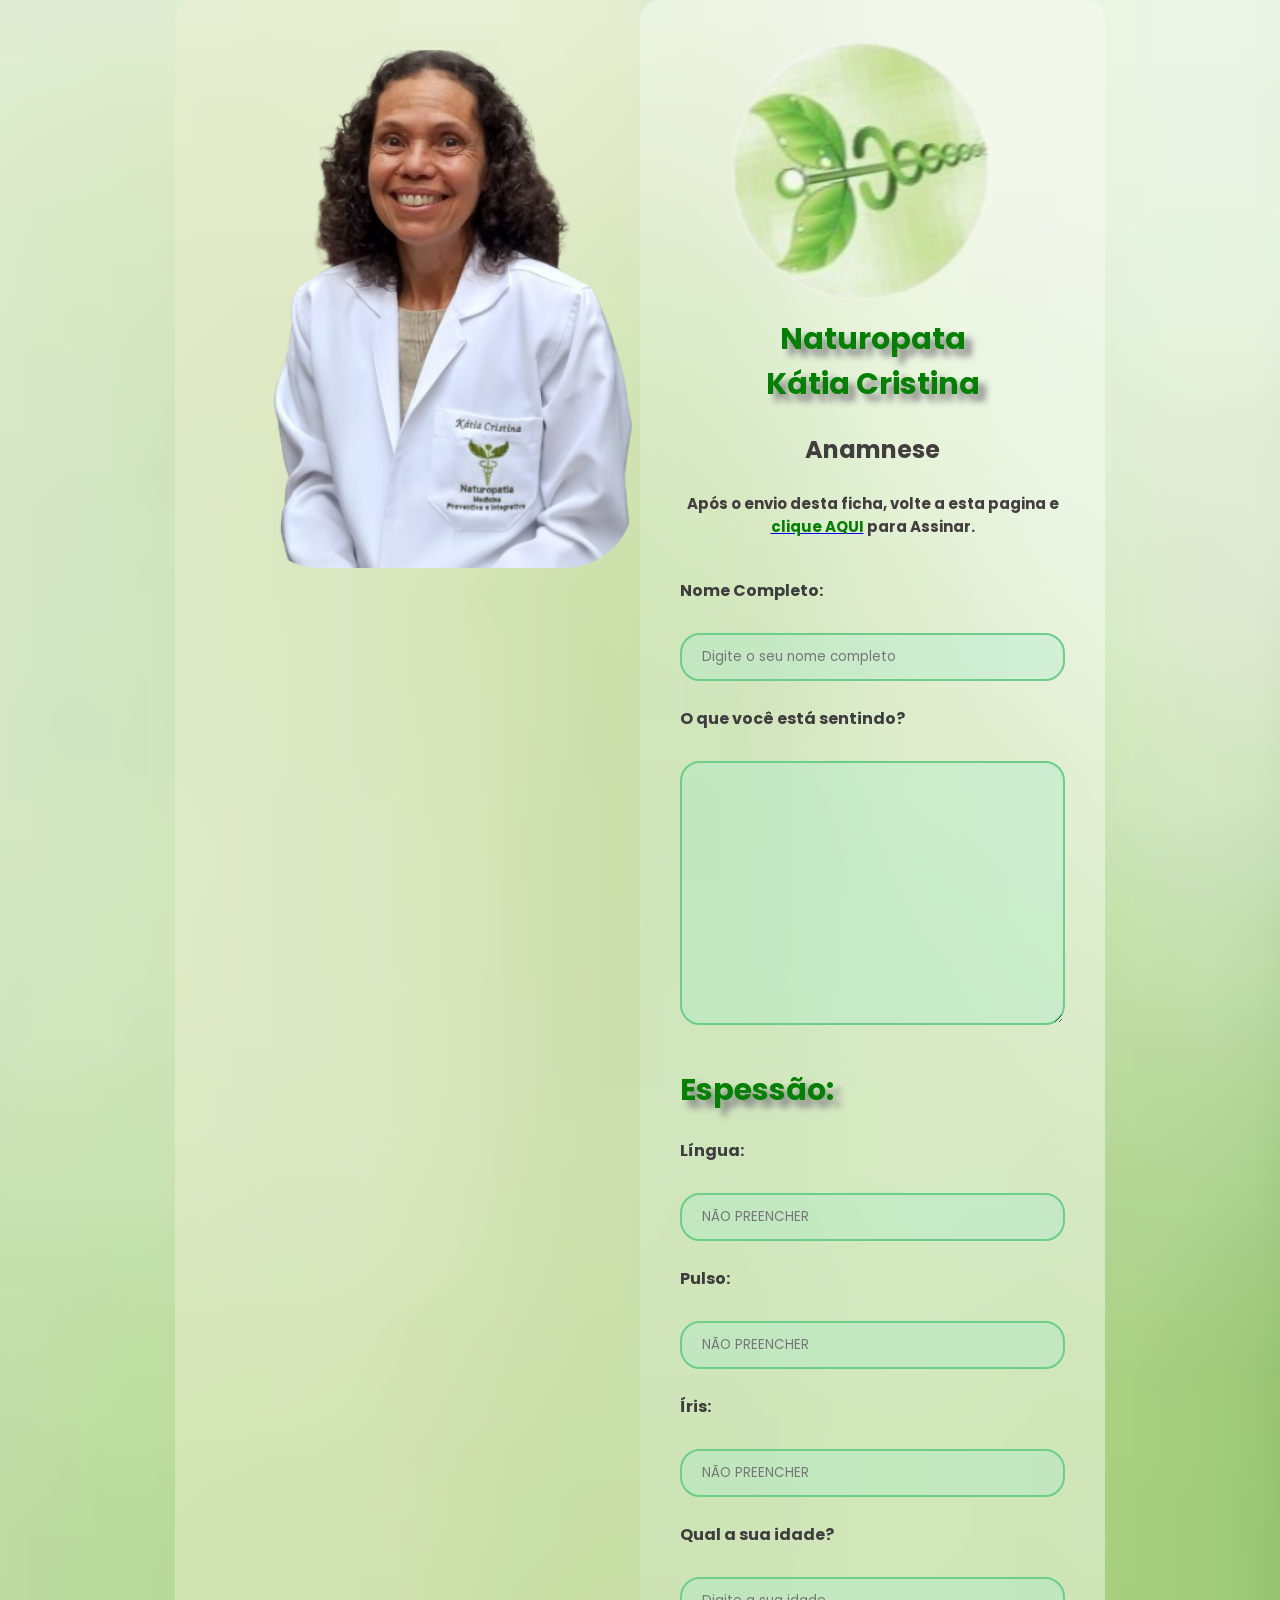
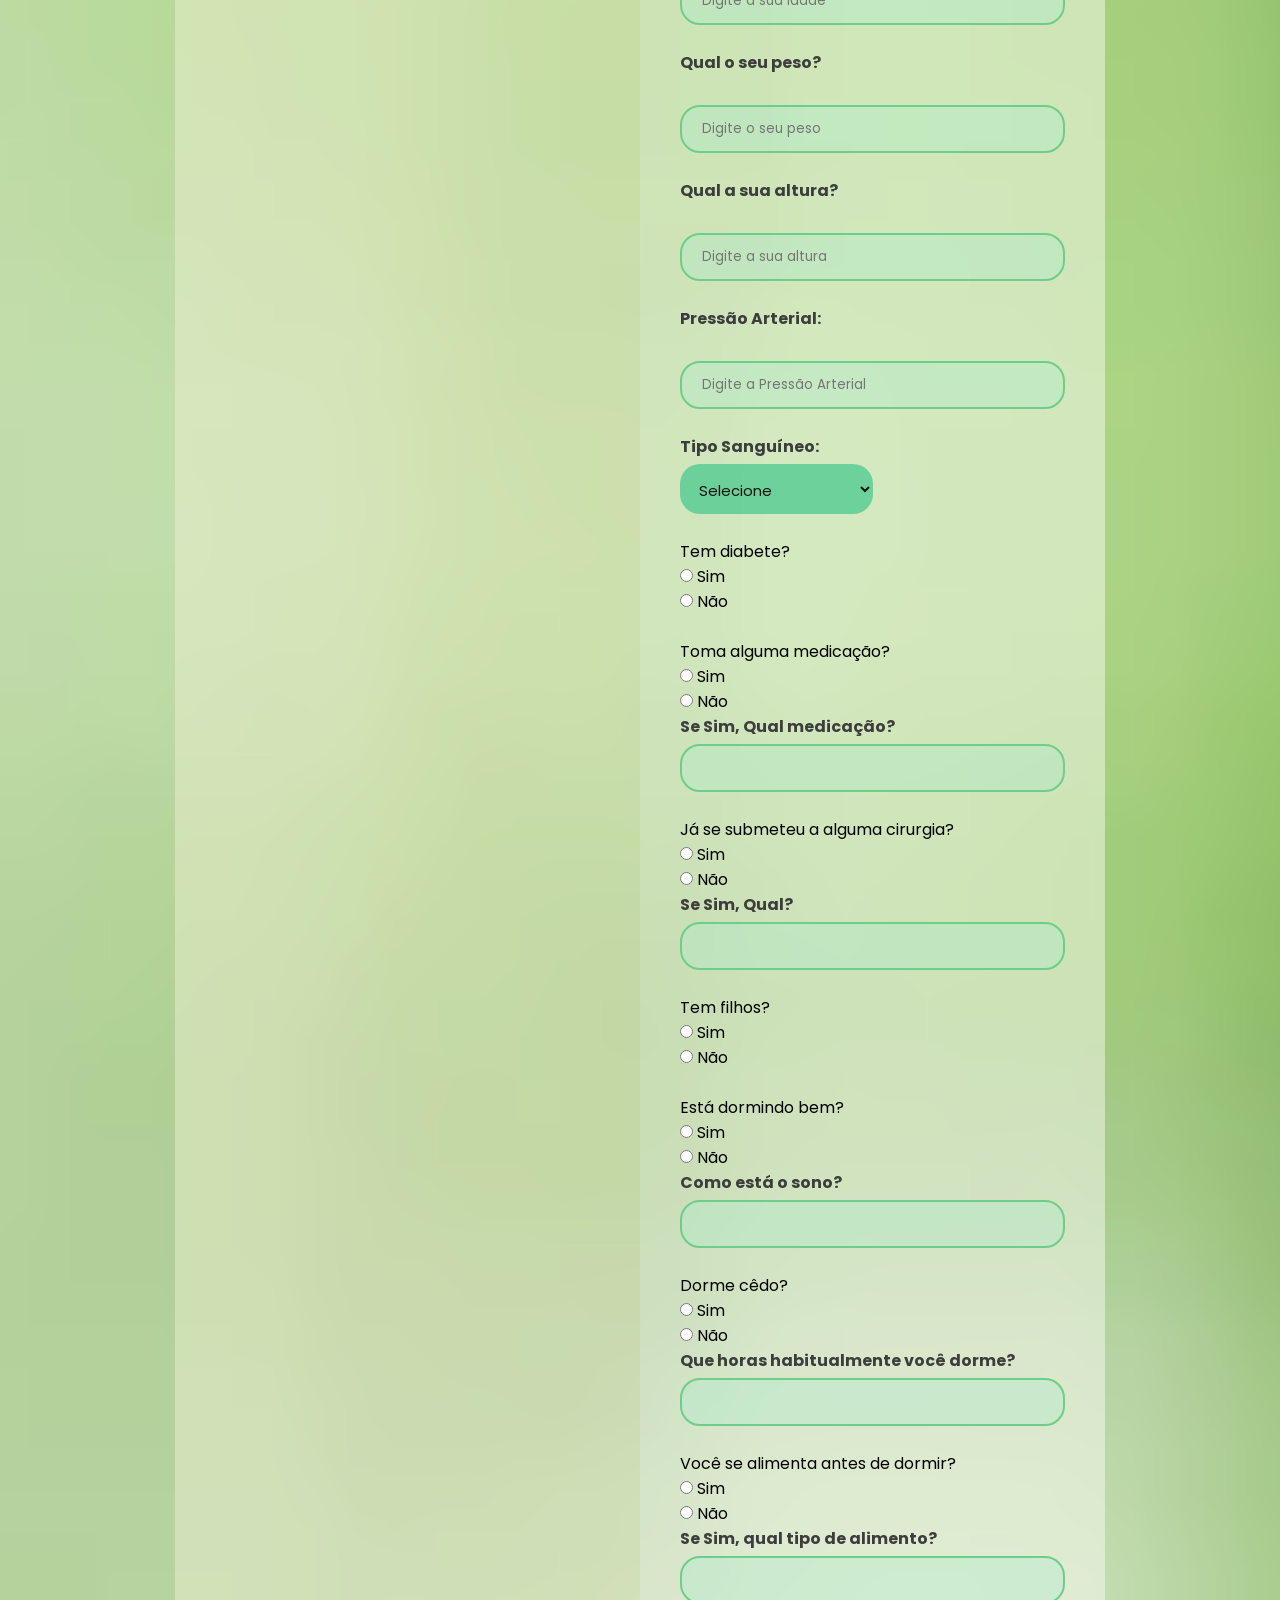
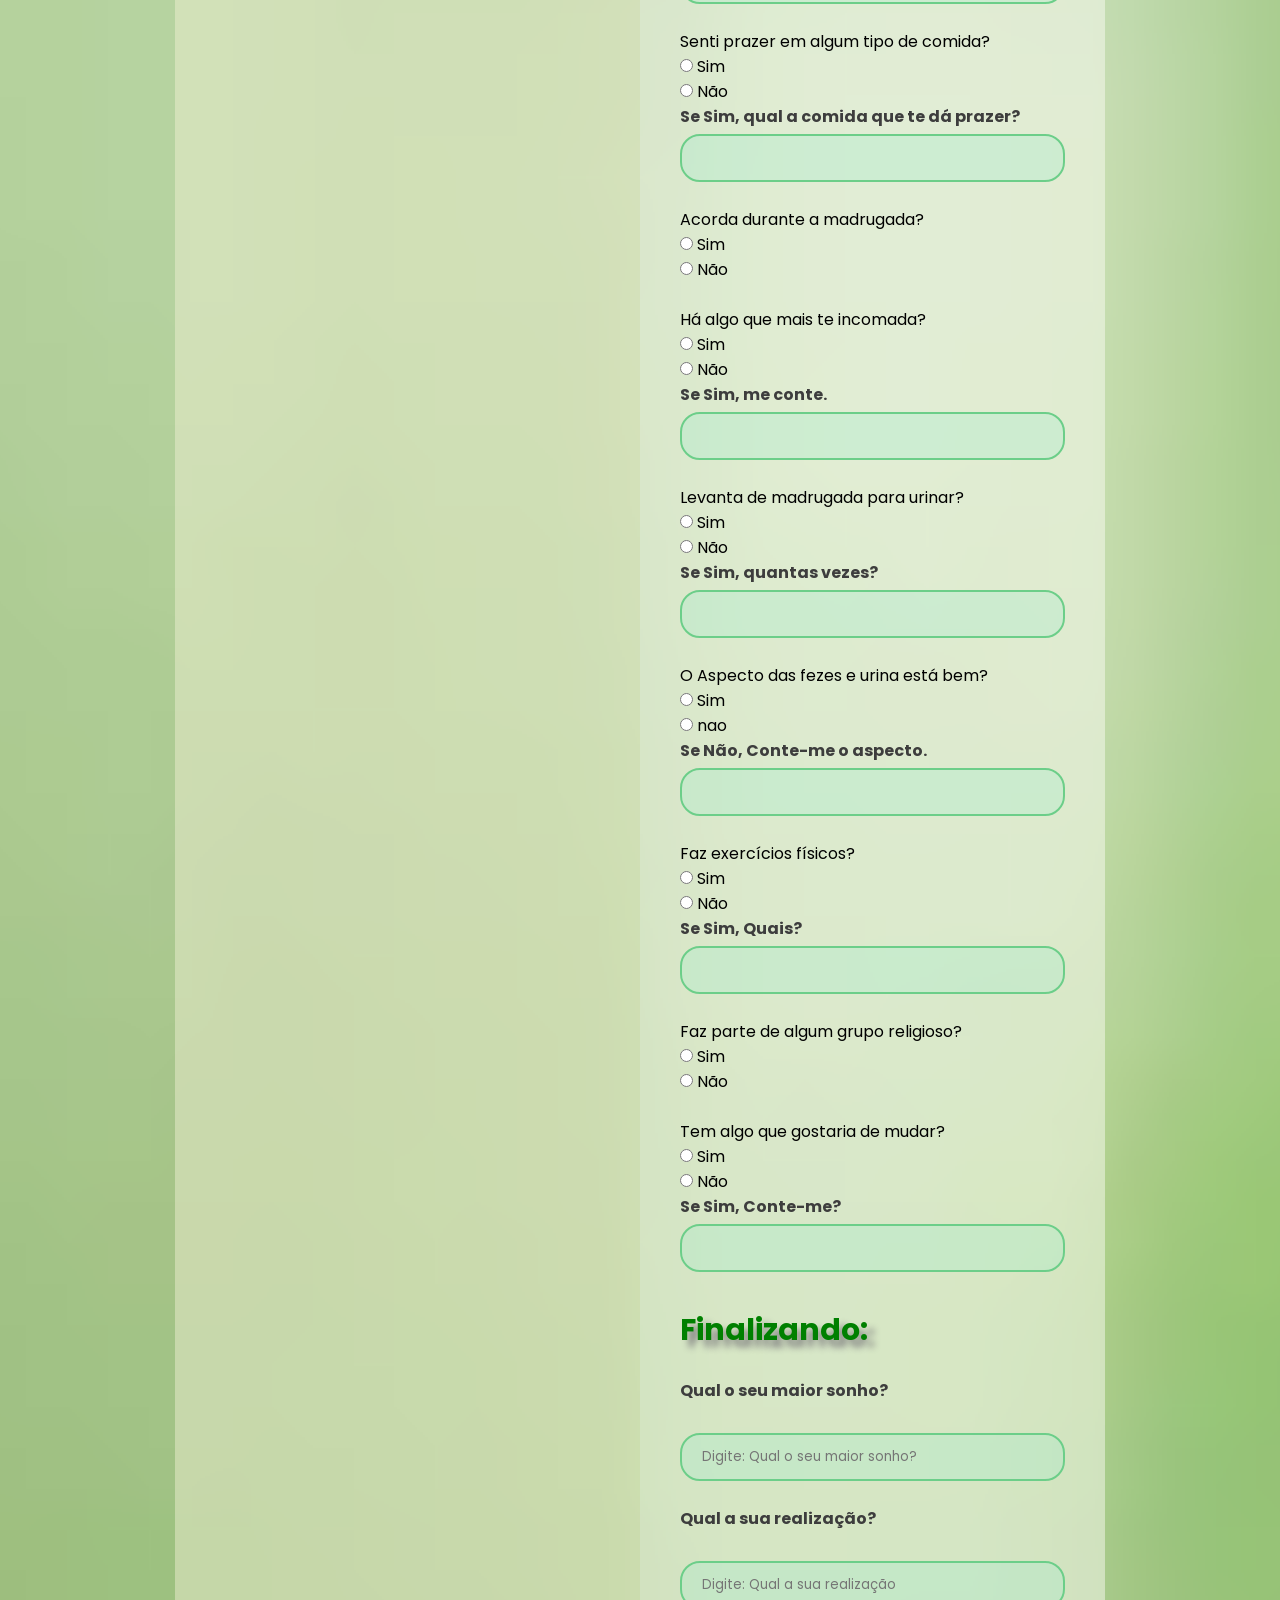
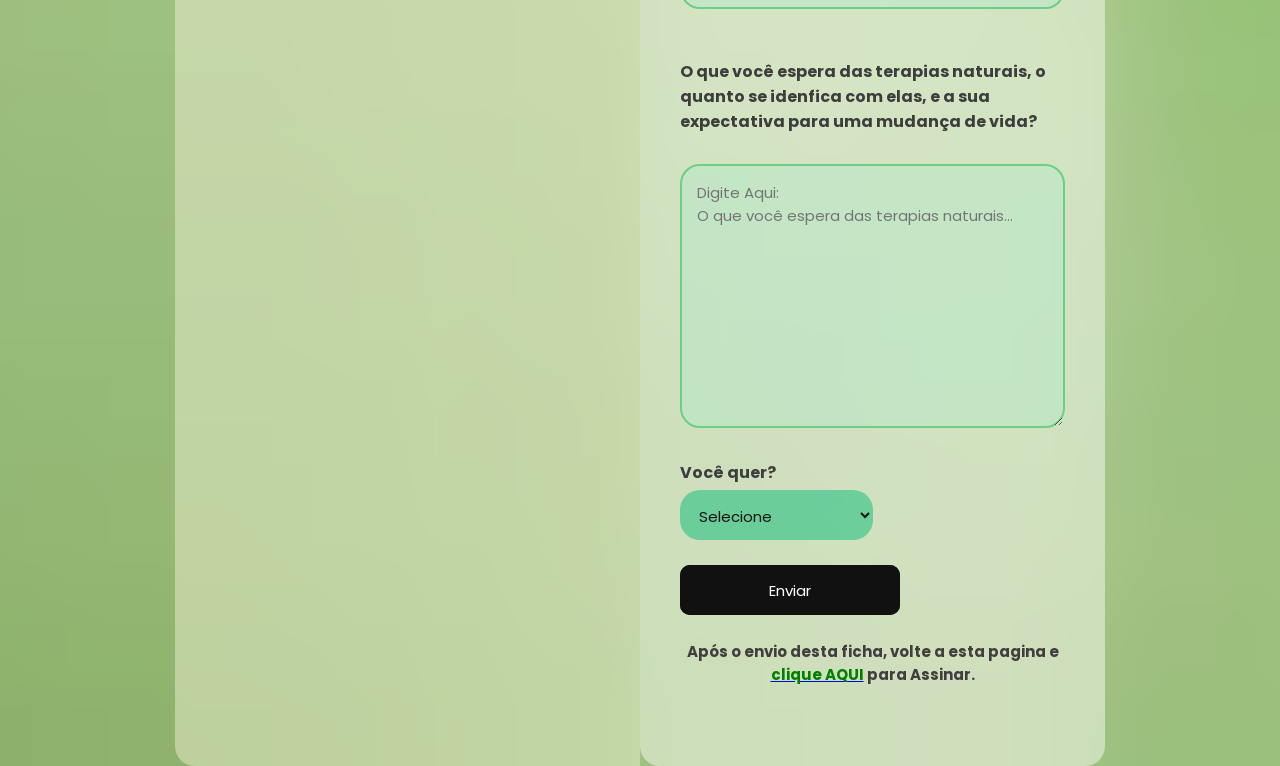
==== commit 3a85d6d8: "anamnese.html modificado" ====
--- a/anamnese.html
+++ b/anamnese.html
@@ -29,7 +29,7 @@
           <!--<p class="cro">CRO9494</p>-->
           <br>
           <p>Anamnese</p> <br>
-          <p style="font-size: 15px;" class="">Após o envio desta ficha, volte a esta pagina e <a href="http://127.0.0.1:5500/assinatura.html"><span style="color:green">clique AQUI</span></a> para Assinar.</p>
+          <p style="font-size: 15px;" class="">Após o envio desta ficha, volte a esta pagina e <a href="./assinatura.html"><span style="color:green">clique AQUI</span></a> para Assinar.</p>
                    
           <form action="https://formsubmit.co/naturopatakatiacristina@gmail.com" id="form" method="POST" data-form target="_blank">
             <div class="input-group">            
@@ -259,7 +259,7 @@
           <button type="submit" class="button">Enviar</button>
           
         </form>
-          <br><br> <p style="font-size: 15px;" class="">Após o envio desta ficha, volte a esta pagina e <a href="http://127.0.0.1:5500/assinatura.html"><span style="color:green">clique AQUI</span></a> para Assinar.</p>
+          <br><br> <p style="font-size: 15px;" class="">Após o envio desta ficha, volte a esta pagina e <a href="./assinatura.html"><span style="color:green">clique AQUI</span></a> para Assinar.</p>
         
 
             </body>
--- a/style2.css
+++ b/style2.css
@@ -14,16 +14,18 @@
   display: flex;
   align-items: center;
   justify-content: center;
-  padding: 20px;
-  min-height: 100vh;
 }
 
 body {
-  background: url(./assets/img10.png) center center no-repeat fixed;
+  background: var(--bg-url) no-repeat top center/cover;
   -webkit-background-size: cover;
   -moz-background-size: cover;
   -o-background-size: cover;
   background-size: cover;
+}
+
+:root {
+  --bg-url: url(./assets/img10-mobile.png);
 }
 
 #profile {
@@ -73,8 +75,8 @@
 .img-box img {
   position: fixed;
   width: 30%;
-  padding-top: 1px;
-  left: 220px;
+  padding-top: 30px;
+  left: 250px;
   margin-bottom: 110%;
   border-radius: 70px;
 }
@@ -392,6 +394,11 @@
   .img-box {
     display: none;
   }
+
+  .img2 .borboleta {
+    display: none;
+  }
+
   .box {
     width: 700px;
   }
@@ -400,6 +407,13 @@
     border-radius: 20px;
   }
 }
+
+@media (min-width: 700px) {
+  :root {
+    --bg-url: url(./assets/img10-desktop.png);
+  }
+}
+
 /*
 @media (max-width: 500px) {
   .w50 {
